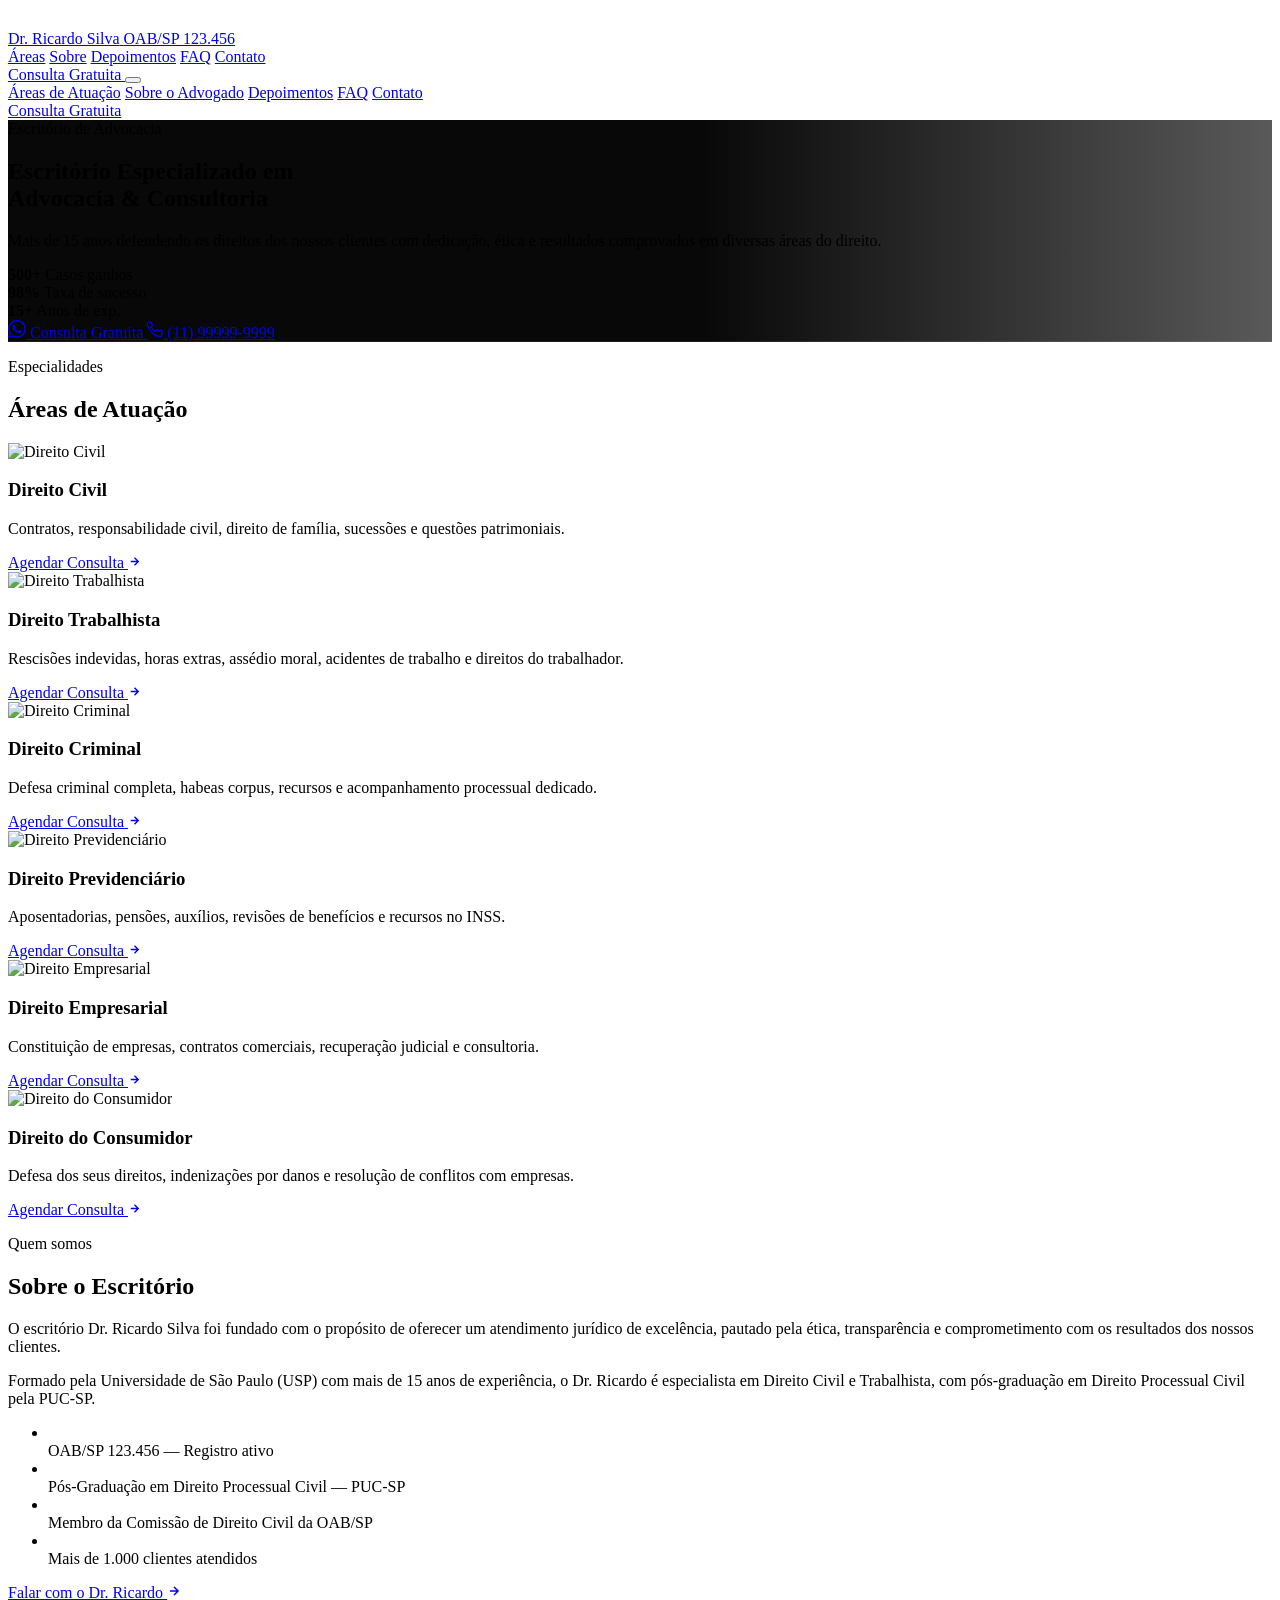
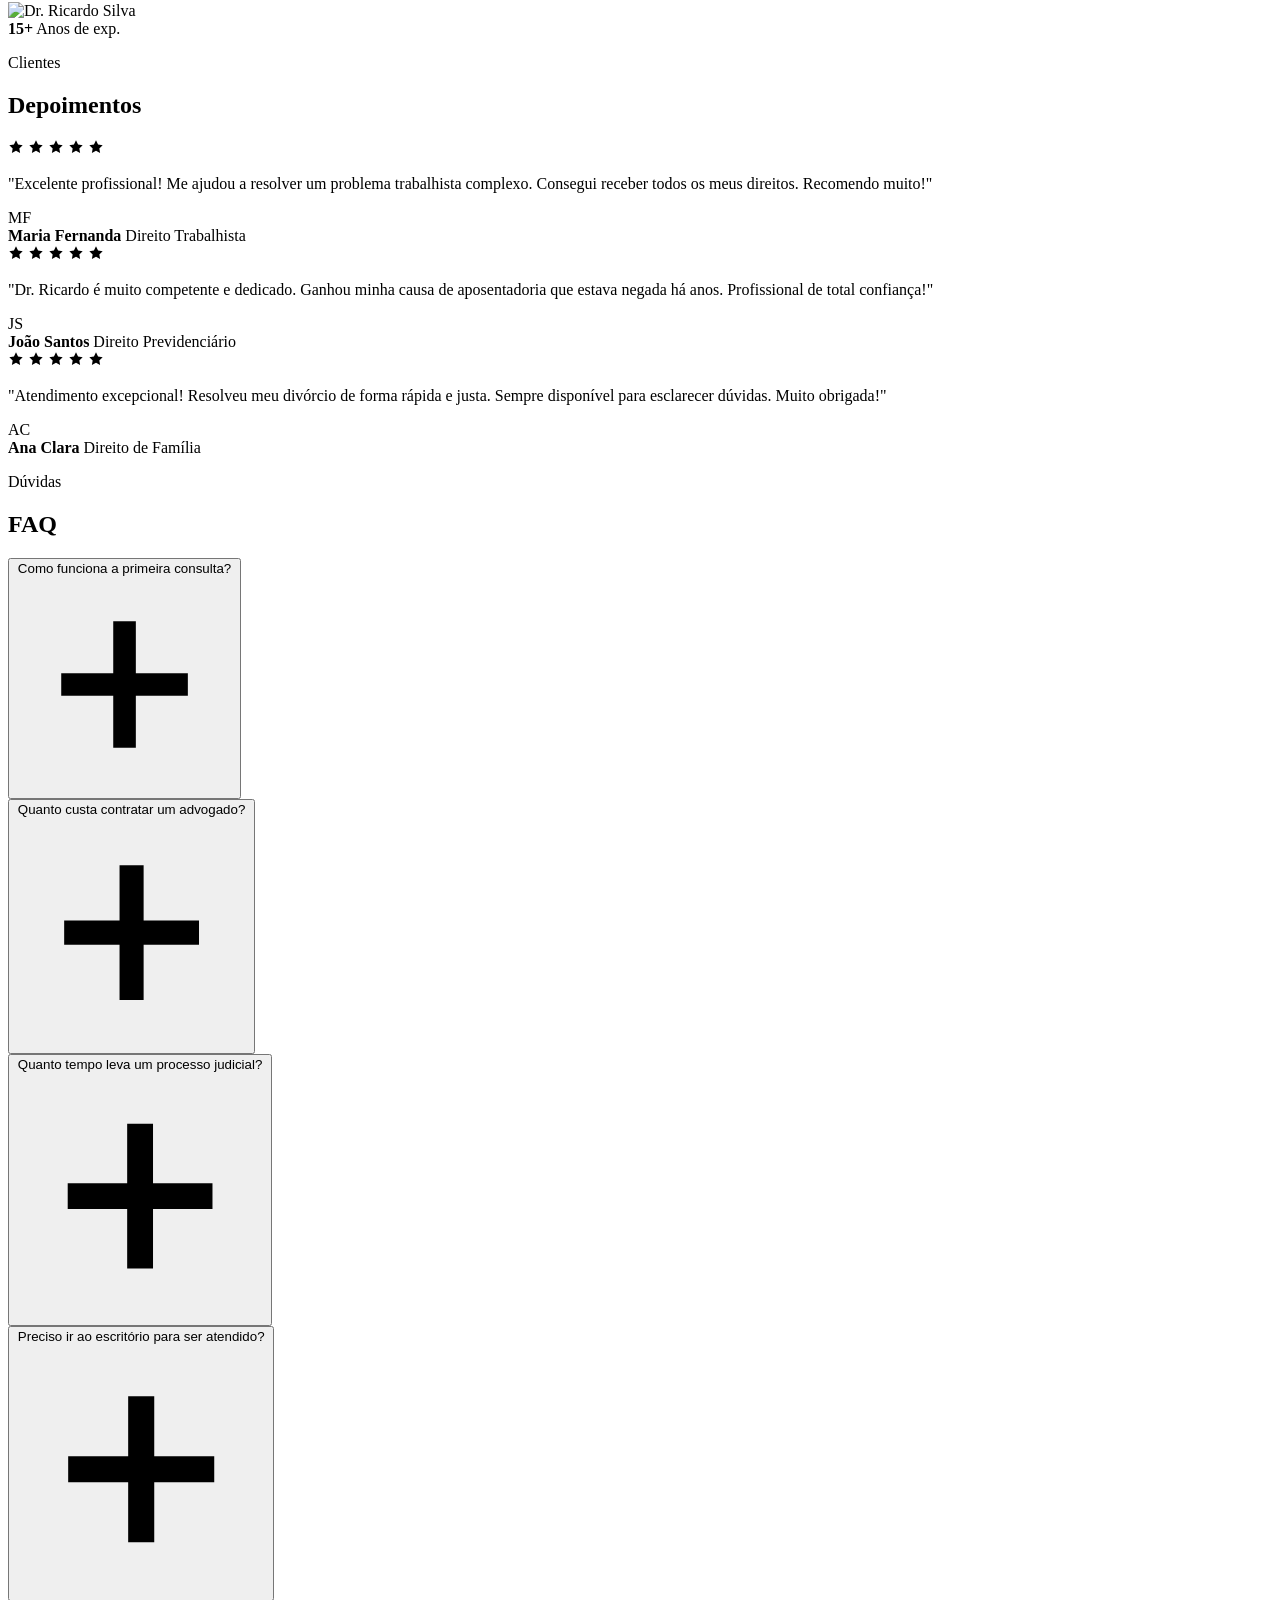
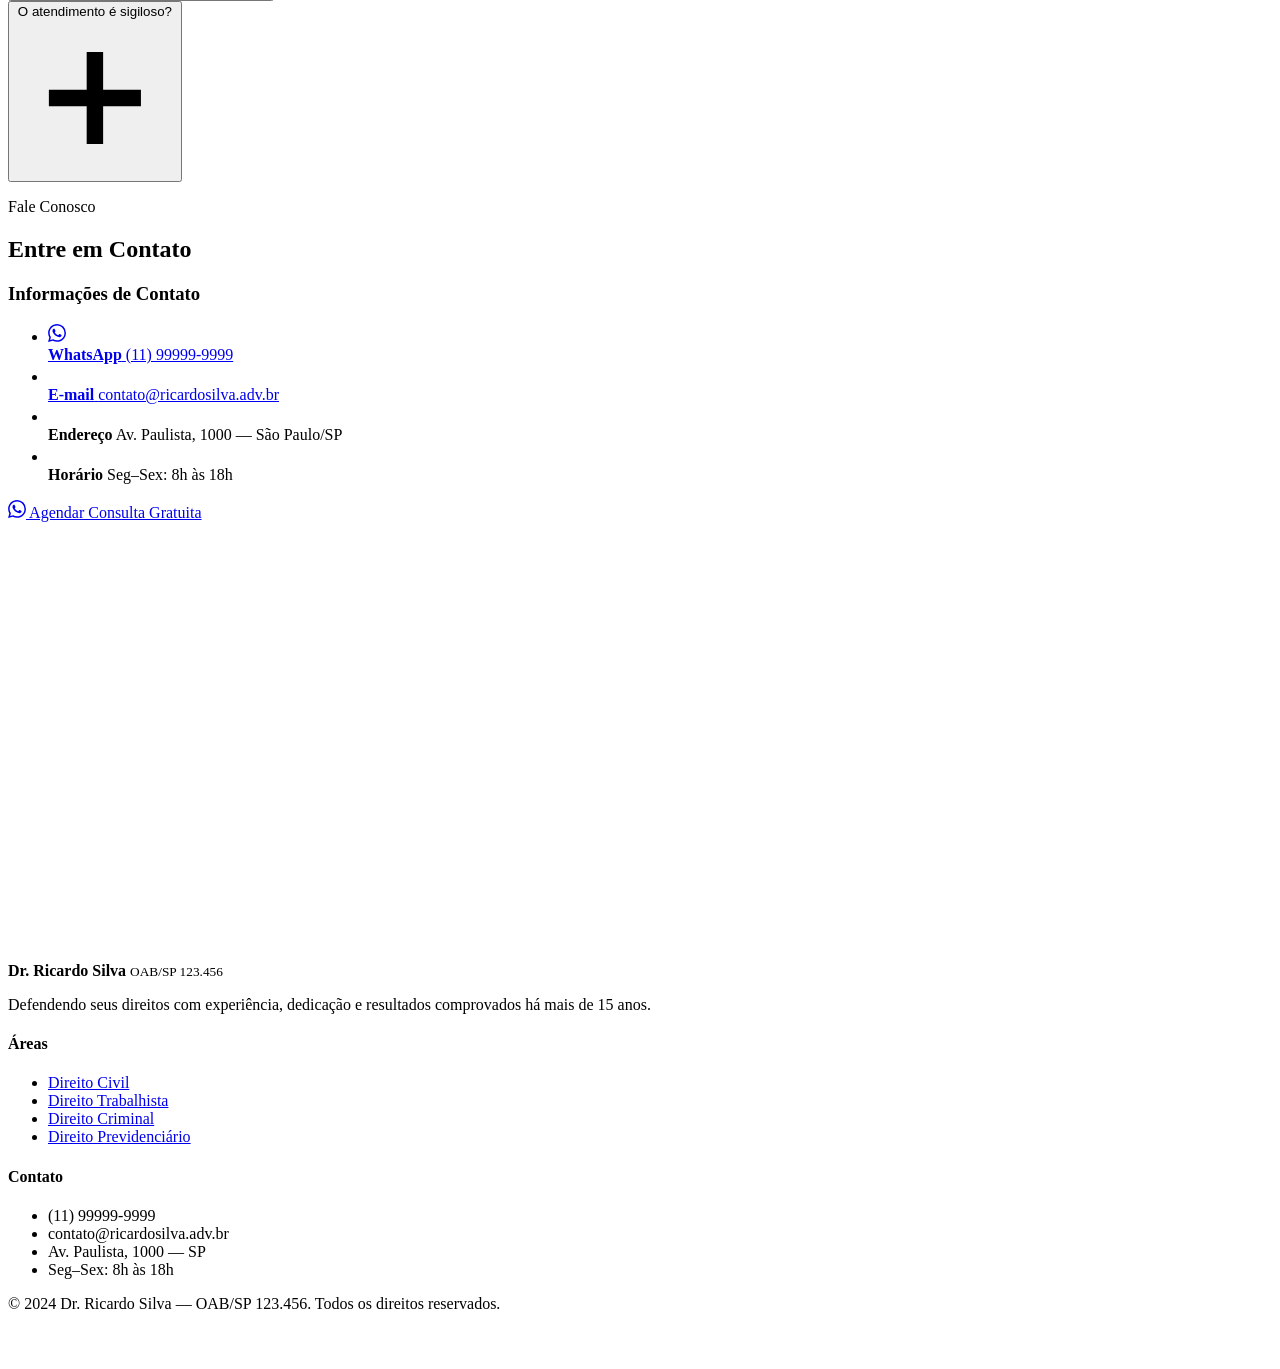
==== lp1/index.html @ 23a64d23 "Redesign completo da LP1 com Tailwind CSS e botões WhatsApp verdes Co-Authored-By: Claude Sonnet 4.6" ====
<!DOCTYPE html>
<html lang="pt-BR">
<head>
    <meta charset="UTF-8">
    <meta name="viewport" content="width=device-width, initial-scale=1.0">
    <title>Dr. Ricardo Silva — Advocacia & Consultoria Jurídica</title>
    <meta name="description" content="Escritório de advocacia especializado com mais de 15 anos de experiência. Consulta gratuita.">

    <link rel="preconnect" href="https://fonts.googleapis.com">
    <link href="https://fonts.googleapis.com/css2?family=Inter:wght@400;500;600;700;800;900&display=swap" rel="stylesheet">

    <script src="https://cdn.tailwindcss.com"></script>
    <script>
        tailwind.config = {
            theme: {
                extend: {
                    fontFamily: { sans: ['Inter', 'system-ui', 'sans-serif'] },
                    colors: {
                        teal: {
                            50:  '#f4f4f5',
                            100: '#e4e4e7',
                            300: '#a1a1aa',
                            400: '#d4d4d8',
                            500: '#18181b',
                            600: '#09090b',
                            700: '#09090b',
                            900: '#18181b',
                            950: '#09090b',
                        }
                    }
                }
            }
        }
    </script>

    <link rel="stylesheet" href="https://unpkg.com/leaflet@1.9.4/dist/leaflet.css" />
    <link rel="stylesheet" href="style.css">
</head>
<body class="font-sans antialiased text-slate-800 bg-white">


<!-- ════════════════════════════════════════
     HEADER
════════════════════════════════════════ -->
<header class="sticky top-0 z-50 bg-teal-950 border-b border-white/[0.06]" id="header">
    <div class="max-w-6xl mx-auto px-6">
        <div class="flex items-center h-16 gap-4">

            <!-- Logo -->
            <a href="#" class="flex items-center gap-2.5 shrink-0">
                <div class="w-9 h-9 rounded-lg bg-teal-500 flex items-center justify-center shrink-0">
                    <svg width="18" height="18" viewBox="0 0 24 24" fill="none" stroke="white" stroke-width="2" stroke-linecap="round" stroke-linejoin="round" aria-hidden="true">
                        <path d="M12 2v20M5 6l7-4 7 4M4 10c0 2.2 1.8 4 4 4s4-1.8 4-4M12 10c0 2.2 1.8 4 4 4s4-1.8 4-4"/>
                        <line x1="4" y1="10" x2="12" y2="10"/><line x1="12" y1="10" x2="20" y2="10"/>
                        <path d="M4 22h16"/>
                    </svg>
                </div>
                <div>
                    <span class="block text-white font-bold text-[0.9rem] leading-tight tracking-tight">Dr. Ricardo Silva</span>
                    <span class="block text-white/40 text-[0.62rem] tracking-wider">OAB/SP 123.456</span>
                </div>
            </a>

            <!-- Nav -->
            <nav class="hidden md:flex items-center gap-5 ml-auto" aria-label="Principal">
                <a href="#areas"       class="nav-link text-white/65 hover:text-white text-[0.84rem] font-medium transition-colors">Áreas</a>
                <a href="#sobre"       class="nav-link text-white/65 hover:text-white text-[0.84rem] font-medium transition-colors">Sobre</a>
                <a href="#depoimentos" class="nav-link text-white/65 hover:text-white text-[0.84rem] font-medium transition-colors">Depoimentos</a>
                <a href="#faq"         class="nav-link text-white/65 hover:text-white text-[0.84rem] font-medium transition-colors">FAQ</a>
                <a href="#contato"     class="nav-link text-white/65 hover:text-white text-[0.84rem] font-medium transition-colors">Contato</a>
            </nav>

            <!-- CTA -->
            <a href="https://wa.me/5511999999999" target="_blank" rel="noopener"
               class="hidden md:inline-flex items-center gap-1.5 ml-4 px-4 py-2 bg-[#25d366] text-white text-[0.82rem] font-semibold rounded-lg hover:bg-[#1fba59] transition-colors">
                Consulta Gratuita
            </a>

            <!-- Burger -->
            <button id="burgerBtn" aria-label="Menu" aria-expanded="false"
                    class="md:hidden ml-auto flex flex-col justify-center gap-[5px] p-1.5">
                <span class="block w-5 h-[1.5px] bg-white/80 rounded"></span>
                <span class="block w-5 h-[1.5px] bg-white/80 rounded"></span>
                <span class="block w-5 h-[1.5px] bg-white/80 rounded"></span>
            </button>
        </div>
    </div>
</header>

<!-- Mobile Drawer -->
<div id="drawer" class="hidden fixed inset-0 top-16 z-40 flex-col bg-teal-950 p-6 overflow-y-auto">
    <nav class="flex flex-col gap-1 mb-6">
        <a href="#areas"       class="drawer-link block px-4 py-3 text-white/80 font-medium hover:text-white hover:bg-white/5 rounded-xl">Áreas de Atuação</a>
        <a href="#sobre"       class="drawer-link block px-4 py-3 text-white/80 font-medium hover:text-white hover:bg-white/5 rounded-xl">Sobre o Advogado</a>
        <a href="#depoimentos" class="drawer-link block px-4 py-3 text-white/80 font-medium hover:text-white hover:bg-white/5 rounded-xl">Depoimentos</a>
        <a href="#faq"         class="drawer-link block px-4 py-3 text-white/80 font-medium hover:text-white hover:bg-white/5 rounded-xl">FAQ</a>
        <a href="#contato"     class="drawer-link block px-4 py-3 text-white/80 font-medium hover:text-white hover:bg-white/5 rounded-xl">Contato</a>
    </nav>
    <a href="https://wa.me/5511999999999" target="_blank" rel="noopener"
       class="flex items-center justify-center gap-2 py-3.5 bg-[#25d366] text-white font-bold rounded-xl hover:bg-[#1fba59]">
        Consulta Gratuita
    </a>
</div>


<main>

<!-- ════════════════════════════════════════
     HERO
════════════════════════════════════════ -->
<section class="hero-bg relative overflow-hidden py-28 md:py-36">
    <div class="max-w-6xl mx-auto px-6 relative">
        <div class="max-w-2xl">

            <div class="inline-flex items-center gap-2 px-3 py-1.5 rounded-full bg-teal-500/20 border border-teal-500/30 text-teal-300 text-[0.75rem] font-semibold tracking-widest uppercase mb-6">
                <span class="w-1.5 h-1.5 rounded-full bg-teal-400 animate-pulse shrink-0"></span>
                Escritório de Advocacia
            </div>

            <h1 class="text-4xl md:text-5xl lg:text-[3.25rem] font-black uppercase tracking-tight leading-[1.1] text-white mb-6">
                Escritório Especializado em<br>
                <span class="text-teal-400">Advocacia & Consultoria</span>
            </h1>

            <p class="text-white/60 text-lg leading-relaxed mb-10 max-w-xl">
                Mais de 15 anos defendendo os direitos dos nossos clientes com dedicação, ética e resultados comprovados em diversas áreas do direito.
            </p>

            <!-- Stats row -->
            <div class="flex flex-wrap gap-8 mb-10">
                <div>
                    <strong class="block text-3xl font-black text-white leading-none">500+</strong>
                    <span class="text-white/45 text-xs font-medium tracking-wide uppercase mt-1 block">Casos ganhos</span>
                </div>
                <div class="w-px bg-white/10"></div>
                <div>
                    <strong class="block text-3xl font-black text-white leading-none">98%</strong>
                    <span class="text-white/45 text-xs font-medium tracking-wide uppercase mt-1 block">Taxa de sucesso</span>
                </div>
                <div class="w-px bg-white/10"></div>
                <div>
                    <strong class="block text-3xl font-black text-white leading-none">15+</strong>
                    <span class="text-white/45 text-xs font-medium tracking-wide uppercase mt-1 block">Anos de exp.</span>
                </div>
            </div>

            <!-- CTAs -->
            <div class="flex flex-col sm:flex-row gap-3">
                <a href="https://wa.me/5511999999999" target="_blank" rel="noopener"
                   class="inline-flex items-center justify-center gap-2.5 px-7 py-4 bg-[#25d366] text-white font-bold rounded-lg hover:bg-[#1fba59] transition-colors text-sm">
                    <svg width="18" height="18" viewBox="0 0 24 24" fill="currentColor" aria-hidden="true"><path d="M17.472 14.382c-.297-.149-1.758-.867-2.03-.967-.273-.099-.471-.148-.67.15-.197.297-.767.966-.94 1.164-.173.199-.347.223-.644.075-.297-.15-1.255-.463-2.39-1.475-.883-.788-1.48-1.761-1.653-2.059-.173-.297-.018-.458.13-.606.134-.133.298-.347.446-.52.149-.174.198-.298.298-.497.099-.198.05-.371-.025-.52-.075-.149-.669-1.612-.916-2.207-.242-.579-.487-.5-.669-.51-.173-.008-.371-.01-.57-.01-.198 0-.52.074-.792.372-.272.297-1.04 1.016-1.04 2.479 0 1.462 1.065 2.875 1.213 3.074.149.198 2.096 3.2 5.077 4.487.709.306 1.262.489 1.694.625.712.227 1.36.195 1.871.118.571-.085 1.758-.719 2.006-1.413.248-.694.248-1.289.173-1.413-.074-.124-.272-.198-.57-.347m-5.421 7.403h-.004a9.87 9.87 0 01-5.031-1.378l-.361-.214-3.741.982.998-3.648-.235-.374a9.86 9.86 0 01-1.51-5.26c.001-5.45 4.436-9.884 9.888-9.884 2.64 0 5.122 1.03 6.988 2.898a9.825 9.825 0 012.893 6.994c-.003 5.45-4.437 9.884-9.885 9.884m8.413-18.297A11.815 11.815 0 0012.05 0C5.495 0 .16 5.335.157 11.892c0 2.096.547 4.142 1.588 5.945L.057 24l6.305-1.654a11.882 11.882 0 005.683 1.448h.005c6.554 0 11.89-5.335 11.893-11.893a11.821 11.821 0 00-3.48-8.413z"/></svg>
                    Consulta Gratuita
                </a>
                <a href="tel:11999999999"
                   class="inline-flex items-center justify-center gap-2 px-7 py-4 border border-white/25 text-white font-semibold rounded-lg hover:bg-white/10 transition-colors text-sm">
                    <svg width="16" height="16" viewBox="0 0 24 24" fill="none" stroke="currentColor" stroke-width="2" aria-hidden="true"><path d="M22 16.92v3a2 2 0 01-2.18 2 19.79 19.79 0 01-8.63-3.07A19.5 19.5 0 013.07 9.77 19.79 19.79 0 01.01 1.18 2 2 0 012 0h3a2 2 0 012 1.72c.127.96.361 1.903.7 2.81a2 2 0 01-.45 2.11L6.09 7.91a16 16 0 006 6l1.27-1.27a2 2 0 012.11-.45c.907.339 1.85.573 2.81.7A2 2 0 0122 16.92z"/></svg>
                    (11) 99999-9999
                </a>
            </div>
        </div>
    </div>
</section>


<!-- ════════════════════════════════════════
     ÁREAS DE ATUAÇÃO
════════════════════════════════════════ -->
<section id="areas" class="py-20 bg-teal-50">
    <div class="max-w-6xl mx-auto px-6">

        <!-- Section header -->
        <div class="text-center mb-14">
            <p class="text-teal-500 text-xs font-bold tracking-[0.18em] uppercase mb-3">Especialidades</p>
            <h2 class="text-2xl md:text-3xl font-black uppercase tracking-tight text-teal-950 mb-4">Áreas de Atuação</h2>
            <div class="w-14 h-1 bg-teal-500 mx-auto rounded-full"></div>
        </div>

        <!-- Cards grid -->
        <div class="grid md:grid-cols-2 lg:grid-cols-3 gap-6">

            <div class="reveal bg-white rounded-2xl overflow-hidden shadow-sm hover:shadow-xl transition-shadow duration-300 group border border-slate-100">
                <div class="relative overflow-hidden">
                    <img src="https://images.unsplash.com/photo-1589829545856-d10d557cf95f?w=600&q=80"
                         alt="Direito Civil" class="card-img group-hover:scale-105 transition-transform duration-500">
                    <div class="absolute inset-0 bg-gradient-to-t from-teal-950/70 to-transparent"></div>
                </div>
                <div class="p-6">
                    <h3 class="font-bold text-teal-950 text-[1rem] mb-2">Direito Civil</h3>
                    <p class="text-slate-500 text-[0.875rem] leading-relaxed mb-5">
                        Contratos, responsabilidade civil, direito de família, sucessões e questões patrimoniais.
                    </p>
                    <a href="https://wa.me/5511999999999" target="_blank" rel="noopener"
                       class="inline-flex items-center gap-1.5 bg-[#25d366] text-white text-[0.8rem] font-semibold px-4 py-2 rounded-lg hover:bg-[#1fba59] transition-colors">
                        Agendar Consulta
                        <svg width="13" height="13" viewBox="0 0 24 24" fill="none" stroke="currentColor" stroke-width="2.5"><path d="M5 12h14M12 5l7 7-7 7"/></svg>
                    </a>
                </div>
            </div>

            <div class="reveal bg-white rounded-2xl overflow-hidden shadow-sm hover:shadow-xl transition-shadow duration-300 group border border-slate-100">
                <div class="relative overflow-hidden">
                    <img src="https://images.unsplash.com/photo-1521791136064-7986c2920216?w=600&q=80"
                         alt="Direito Trabalhista" class="card-img group-hover:scale-105 transition-transform duration-500">
                    <div class="absolute inset-0 bg-gradient-to-t from-teal-950/70 to-transparent"></div>
                </div>
                <div class="p-6">
                    <h3 class="font-bold text-teal-950 text-[1rem] mb-2">Direito Trabalhista</h3>
                    <p class="text-slate-500 text-[0.875rem] leading-relaxed mb-5">
                        Rescisões indevidas, horas extras, assédio moral, acidentes de trabalho e direitos do trabalhador.
                    </p>
                    <a href="https://wa.me/5511999999999" target="_blank" rel="noopener"
                       class="inline-flex items-center gap-1.5 bg-[#25d366] text-white text-[0.8rem] font-semibold px-4 py-2 rounded-lg hover:bg-[#1fba59] transition-colors">
                        Agendar Consulta
                        <svg width="13" height="13" viewBox="0 0 24 24" fill="none" stroke="currentColor" stroke-width="2.5"><path d="M5 12h14M12 5l7 7-7 7"/></svg>
                    </a>
                </div>
            </div>

            <div class="reveal bg-white rounded-2xl overflow-hidden shadow-sm hover:shadow-xl transition-shadow duration-300 group border border-slate-100">
                <div class="relative overflow-hidden">
                    <img src="https://images.unsplash.com/photo-1575505586569-646b2ca898fc?w=600&q=80"
                         alt="Direito Criminal" class="card-img group-hover:scale-105 transition-transform duration-500">
                    <div class="absolute inset-0 bg-gradient-to-t from-teal-950/70 to-transparent"></div>
                </div>
                <div class="p-6">
                    <h3 class="font-bold text-teal-950 text-[1rem] mb-2">Direito Criminal</h3>
                    <p class="text-slate-500 text-[0.875rem] leading-relaxed mb-5">
                        Defesa criminal completa, habeas corpus, recursos e acompanhamento processual dedicado.
                    </p>
                    <a href="https://wa.me/5511999999999" target="_blank" rel="noopener"
                       class="inline-flex items-center gap-1.5 bg-[#25d366] text-white text-[0.8rem] font-semibold px-4 py-2 rounded-lg hover:bg-[#1fba59] transition-colors">
                        Agendar Consulta
                        <svg width="13" height="13" viewBox="0 0 24 24" fill="none" stroke="currentColor" stroke-width="2.5"><path d="M5 12h14M12 5l7 7-7 7"/></svg>
                    </a>
                </div>
            </div>

            <div class="reveal bg-white rounded-2xl overflow-hidden shadow-sm hover:shadow-xl transition-shadow duration-300 group border border-slate-100">
                <div class="relative overflow-hidden">
                    <img src="https://images.unsplash.com/photo-1450101499163-c8848c66ca85?w=600&q=80"
                         alt="Direito Previdenciário" class="card-img group-hover:scale-105 transition-transform duration-500">
                    <div class="absolute inset-0 bg-gradient-to-t from-teal-950/70 to-transparent"></div>
                </div>
                <div class="p-6">
                    <h3 class="font-bold text-teal-950 text-[1rem] mb-2">Direito Previdenciário</h3>
                    <p class="text-slate-500 text-[0.875rem] leading-relaxed mb-5">
                        Aposentadorias, pensões, auxílios, revisões de benefícios e recursos no INSS.
                    </p>
                    <a href="https://wa.me/5511999999999" target="_blank" rel="noopener"
                       class="inline-flex items-center gap-1.5 bg-[#25d366] text-white text-[0.8rem] font-semibold px-4 py-2 rounded-lg hover:bg-[#1fba59] transition-colors">
                        Agendar Consulta
                        <svg width="13" height="13" viewBox="0 0 24 24" fill="none" stroke="currentColor" stroke-width="2.5"><path d="M5 12h14M12 5l7 7-7 7"/></svg>
                    </a>
                </div>
            </div>

            <div class="reveal bg-white rounded-2xl overflow-hidden shadow-sm hover:shadow-xl transition-shadow duration-300 group border border-slate-100">
                <div class="relative overflow-hidden">
                    <img src="https://images.unsplash.com/photo-1507679799987-c73779587ccf?w=600&q=80"
                         alt="Direito Empresarial" class="card-img group-hover:scale-105 transition-transform duration-500">
                    <div class="absolute inset-0 bg-gradient-to-t from-teal-950/70 to-transparent"></div>
                </div>
                <div class="p-6">
                    <h3 class="font-bold text-teal-950 text-[1rem] mb-2">Direito Empresarial</h3>
                    <p class="text-slate-500 text-[0.875rem] leading-relaxed mb-5">
                        Constituição de empresas, contratos comerciais, recuperação judicial e consultoria.
                    </p>
                    <a href="https://wa.me/5511999999999" target="_blank" rel="noopener"
                       class="inline-flex items-center gap-1.5 bg-[#25d366] text-white text-[0.8rem] font-semibold px-4 py-2 rounded-lg hover:bg-[#1fba59] transition-colors">
                        Agendar Consulta
                        <svg width="13" height="13" viewBox="0 0 24 24" fill="none" stroke="currentColor" stroke-width="2.5"><path d="M5 12h14M12 5l7 7-7 7"/></svg>
                    </a>
                </div>
            </div>

            <div class="reveal bg-white rounded-2xl overflow-hidden shadow-sm hover:shadow-xl transition-shadow duration-300 group border border-slate-100">
                <div class="relative overflow-hidden">
                    <img src="https://images.unsplash.com/photo-1556742049-0cfed4f6a45d?w=600&q=80"
                         alt="Direito do Consumidor" class="card-img group-hover:scale-105 transition-transform duration-500">
                    <div class="absolute inset-0 bg-gradient-to-t from-teal-950/70 to-transparent"></div>
                </div>
                <div class="p-6">
                    <h3 class="font-bold text-teal-950 text-[1rem] mb-2">Direito do Consumidor</h3>
                    <p class="text-slate-500 text-[0.875rem] leading-relaxed mb-5">
                        Defesa dos seus direitos, indenizações por danos e resolução de conflitos com empresas.
                    </p>
                    <a href="https://wa.me/5511999999999" target="_blank" rel="noopener"
                       class="inline-flex items-center gap-1.5 bg-[#25d366] text-white text-[0.8rem] font-semibold px-4 py-2 rounded-lg hover:bg-[#1fba59] transition-colors">
                        Agendar Consulta
                        <svg width="13" height="13" viewBox="0 0 24 24" fill="none" stroke="currentColor" stroke-width="2.5"><path d="M5 12h14M12 5l7 7-7 7"/></svg>
                    </a>
                </div>
            </div>

        </div>
    </div>
</section>


<!-- ════════════════════════════════════════
     SOBRE O ESCRITÓRIO
════════════════════════════════════════ -->
<section id="sobre" class="py-20 bg-white">
    <div class="max-w-6xl mx-auto px-6">
        <div class="grid lg:grid-cols-2 gap-16 items-center">

            <!-- Text -->
            <div>
                <p class="text-teal-500 text-xs font-bold tracking-[0.18em] uppercase mb-3">Quem somos</p>
                <h2 class="text-2xl md:text-3xl font-black uppercase tracking-tight text-teal-950 mb-2">Sobre o Escritório</h2>
                <div class="w-14 h-1 bg-teal-500 rounded-full mb-6"></div>
                <p class="text-slate-500 text-[0.95rem] leading-relaxed mb-5">
                    O escritório Dr. Ricardo Silva foi fundado com o propósito de oferecer um atendimento jurídico de excelência, pautado pela ética, transparência e comprometimento com os resultados dos nossos clientes.
                </p>
                <p class="text-slate-500 text-[0.95rem] leading-relaxed mb-8">
                    Formado pela Universidade de São Paulo (USP) com mais de 15 anos de experiência, o Dr. Ricardo é especialista em Direito Civil e Trabalhista, com pós-graduação em Direito Processual Civil pela PUC-SP.
                </p>

                <ul class="space-y-3 mb-8">
                    <li class="flex items-center gap-3 text-[0.9rem] text-slate-700">
                        <div class="w-5 h-5 rounded-full bg-teal-500 flex items-center justify-center shrink-0">
                            <svg width="11" height="11" viewBox="0 0 24 24" fill="none" stroke="white" stroke-width="3"><polyline points="20 6 9 17 4 12"/></svg>
                        </div>
                        OAB/SP 123.456 — Registro ativo
                    </li>
                    <li class="flex items-center gap-3 text-[0.9rem] text-slate-700">
                        <div class="w-5 h-5 rounded-full bg-teal-500 flex items-center justify-center shrink-0">
                            <svg width="11" height="11" viewBox="0 0 24 24" fill="none" stroke="white" stroke-width="3"><polyline points="20 6 9 17 4 12"/></svg>
                        </div>
                        Pós-Graduação em Direito Processual Civil — PUC-SP
                    </li>
                    <li class="flex items-center gap-3 text-[0.9rem] text-slate-700">
                        <div class="w-5 h-5 rounded-full bg-teal-500 flex items-center justify-center shrink-0">
                            <svg width="11" height="11" viewBox="0 0 24 24" fill="none" stroke="white" stroke-width="3"><polyline points="20 6 9 17 4 12"/></svg>
                        </div>
                        Membro da Comissão de Direito Civil da OAB/SP
                    </li>
                    <li class="flex items-center gap-3 text-[0.9rem] text-slate-700">
                        <div class="w-5 h-5 rounded-full bg-teal-500 flex items-center justify-center shrink-0">
                            <svg width="11" height="11" viewBox="0 0 24 24" fill="none" stroke="white" stroke-width="3"><polyline points="20 6 9 17 4 12"/></svg>
                        </div>
                        Mais de 1.000 clientes atendidos
                    </li>
                </ul>

                <a href="https://wa.me/5511999999999" target="_blank" rel="noopener"
                   class="inline-flex items-center gap-2 px-6 py-3.5 bg-[#25d366] text-white font-bold text-sm rounded-lg hover:bg-[#1fba59] transition-colors">
                    Falar com o Dr. Ricardo
                    <svg width="14" height="14" viewBox="0 0 24 24" fill="none" stroke="currentColor" stroke-width="2.5"><path d="M5 12h14M12 5l7 7-7 7"/></svg>
                </a>
            </div>

            <!-- Photo -->
            <div class="flex justify-center lg:justify-end">
                <div class="relative">
                    <img src="https://images.unsplash.com/photo-1556157382-97eda2d62296?w=600&q=80"
                         alt="Dr. Ricardo Silva"
                         class="w-full max-w-[460px] rounded-2xl shadow-[0_20px_60px_rgba(0,0,0,0.12)] object-cover">
                    <!-- Accent card -->
                    <div class="absolute -bottom-5 -left-5 bg-teal-950 rounded-2xl px-6 py-4 shadow-xl">
                        <strong class="block text-3xl font-black text-teal-400 leading-none">15+</strong>
                        <span class="block text-[0.7rem] text-white/50 font-medium mt-1 tracking-wider uppercase">Anos de exp.</span>
                    </div>
                </div>
            </div>

        </div>
    </div>
</section>


<!-- ════════════════════════════════════════
     DEPOIMENTOS
════════════════════════════════════════ -->
<section id="depoimentos" class="py-20 bg-teal-50">
    <div class="max-w-6xl mx-auto px-6">

        <div class="text-center mb-14">
            <p class="text-teal-500 text-xs font-bold tracking-[0.18em] uppercase mb-3">Clientes</p>
            <h2 class="text-2xl md:text-3xl font-black uppercase tracking-tight text-teal-950 mb-4">Depoimentos</h2>
            <div class="w-14 h-1 bg-teal-500 mx-auto rounded-full"></div>
        </div>

        <div class="grid md:grid-cols-3 gap-6">

            <div class="reveal bg-white rounded-2xl p-7 shadow-sm border border-teal-100">
                <div class="flex gap-0.5 text-teal-500 mb-5" aria-label="5 estrelas">
                    <svg width="16" height="16" viewBox="0 0 24 24" fill="currentColor"><polygon points="12 2 15.09 8.26 22 9.27 17 14.14 18.18 21.02 12 17.77 5.82 21.02 7 14.14 2 9.27 8.91 8.26 12 2"/></svg>
                    <svg width="16" height="16" viewBox="0 0 24 24" fill="currentColor"><polygon points="12 2 15.09 8.26 22 9.27 17 14.14 18.18 21.02 12 17.77 5.82 21.02 7 14.14 2 9.27 8.91 8.26 12 2"/></svg>
                    <svg width="16" height="16" viewBox="0 0 24 24" fill="currentColor"><polygon points="12 2 15.09 8.26 22 9.27 17 14.14 18.18 21.02 12 17.77 5.82 21.02 7 14.14 2 9.27 8.91 8.26 12 2"/></svg>
                    <svg width="16" height="16" viewBox="0 0 24 24" fill="currentColor"><polygon points="12 2 15.09 8.26 22 9.27 17 14.14 18.18 21.02 12 17.77 5.82 21.02 7 14.14 2 9.27 8.91 8.26 12 2"/></svg>
                    <svg width="16" height="16" viewBox="0 0 24 24" fill="currentColor"><polygon points="12 2 15.09 8.26 22 9.27 17 14.14 18.18 21.02 12 17.77 5.82 21.02 7 14.14 2 9.27 8.91 8.26 12 2"/></svg>
                </div>
                <p class="text-slate-600 text-[0.9rem] leading-relaxed italic mb-6">
                    "Excelente profissional! Me ajudou a resolver um problema trabalhista complexo. Consegui receber todos os meus direitos. Recomendo muito!"
                </p>
                <div class="flex items-center gap-3 pt-5 border-t border-slate-100">
                    <div class="w-10 h-10 rounded-full bg-teal-500 flex items-center justify-center text-white font-bold text-sm shrink-0">MF</div>
                    <div>
                        <strong class="block text-[0.875rem] font-semibold text-teal-950">Maria Fernanda</strong>
                        <span class="text-[0.75rem] text-slate-400">Direito Trabalhista</span>
                    </div>
                </div>
            </div>

            <div class="reveal bg-white rounded-2xl p-7 shadow-sm border border-teal-100">
                <div class="flex gap-0.5 text-teal-500 mb-5" aria-label="5 estrelas">
                    <svg width="16" height="16" viewBox="0 0 24 24" fill="currentColor"><polygon points="12 2 15.09 8.26 22 9.27 17 14.14 18.18 21.02 12 17.77 5.82 21.02 7 14.14 2 9.27 8.91 8.26 12 2"/></svg>
                    <svg width="16" height="16" viewBox="0 0 24 24" fill="currentColor"><polygon points="12 2 15.09 8.26 22 9.27 17 14.14 18.18 21.02 12 17.77 5.82 21.02 7 14.14 2 9.27 8.91 8.26 12 2"/></svg>
                    <svg width="16" height="16" viewBox="0 0 24 24" fill="currentColor"><polygon points="12 2 15.09 8.26 22 9.27 17 14.14 18.18 21.02 12 17.77 5.82 21.02 7 14.14 2 9.27 8.91 8.26 12 2"/></svg>
                    <svg width="16" height="16" viewBox="0 0 24 24" fill="currentColor"><polygon points="12 2 15.09 8.26 22 9.27 17 14.14 18.18 21.02 12 17.77 5.82 21.02 7 14.14 2 9.27 8.91 8.26 12 2"/></svg>
                    <svg width="16" height="16" viewBox="0 0 24 24" fill="currentColor"><polygon points="12 2 15.09 8.26 22 9.27 17 14.14 18.18 21.02 12 17.77 5.82 21.02 7 14.14 2 9.27 8.91 8.26 12 2"/></svg>
                </div>
                <p class="text-slate-600 text-[0.9rem] leading-relaxed italic mb-6">
                    "Dr. Ricardo é muito competente e dedicado. Ganhou minha causa de aposentadoria que estava negada há anos. Profissional de total confiança!"
                </p>
                <div class="flex items-center gap-3 pt-5 border-t border-slate-100">
                    <div class="w-10 h-10 rounded-full bg-teal-500 flex items-center justify-center text-white font-bold text-sm shrink-0">JS</div>
                    <div>
                        <strong class="block text-[0.875rem] font-semibold text-teal-950">João Santos</strong>
                        <span class="text-[0.75rem] text-slate-400">Direito Previdenciário</span>
                    </div>
                </div>
            </div>

            <div class="reveal bg-white rounded-2xl p-7 shadow-sm border border-teal-100">
                <div class="flex gap-0.5 text-teal-500 mb-5" aria-label="5 estrelas">
                    <svg width="16" height="16" viewBox="0 0 24 24" fill="currentColor"><polygon points="12 2 15.09 8.26 22 9.27 17 14.14 18.18 21.02 12 17.77 5.82 21.02 7 14.14 2 9.27 8.91 8.26 12 2"/></svg>
                    <svg width="16" height="16" viewBox="0 0 24 24" fill="currentColor"><polygon points="12 2 15.09 8.26 22 9.27 17 14.14 18.18 21.02 12 17.77 5.82 21.02 7 14.14 2 9.27 8.91 8.26 12 2"/></svg>
                    <svg width="16" height="16" viewBox="0 0 24 24" fill="currentColor"><polygon points="12 2 15.09 8.26 22 9.27 17 14.14 18.18 21.02 12 17.77 5.82 21.02 7 14.14 2 9.27 8.91 8.26 12 2"/></svg>
                    <svg width="16" height="16" viewBox="0 0 24 24" fill="currentColor"><polygon points="12 2 15.09 8.26 22 9.27 17 14.14 18.18 21.02 12 17.77 5.82 21.02 7 14.14 2 9.27 8.91 8.26 12 2"/></svg>
                    <svg width="16" height="16" viewBox="0 0 24 24" fill="currentColor"><polygon points="12 2 15.09 8.26 22 9.27 17 14.14 18.18 21.02 12 17.77 5.82 21.02 7 14.14 2 9.27 8.91 8.26 12 2"/></svg>
                </div>
                <p class="text-slate-600 text-[0.9rem] leading-relaxed italic mb-6">
                    "Atendimento excepcional! Resolveu meu divórcio de forma rápida e justa. Sempre disponível para esclarecer dúvidas. Muito obrigada!"
                </p>
                <div class="flex items-center gap-3 pt-5 border-t border-slate-100">
                    <div class="w-10 h-10 rounded-full bg-teal-500 flex items-center justify-center text-white font-bold text-sm shrink-0">AC</div>
                    <div>
                        <strong class="block text-[0.875rem] font-semibold text-teal-950">Ana Clara</strong>
                        <span class="text-[0.75rem] text-slate-400">Direito de Família</span>
                    </div>
                </div>
            </div>

        </div>
    </div>
</section>


<!-- ════════════════════════════════════════
     FAQ
════════════════════════════════════════ -->
<section id="faq" class="py-20 bg-white">
    <div class="max-w-3xl mx-auto px-6">

        <div class="text-center mb-14">
            <p class="text-teal-500 text-xs font-bold tracking-[0.18em] uppercase mb-3">Dúvidas</p>
            <h2 class="text-2xl md:text-3xl font-black uppercase tracking-tight text-teal-950 mb-4">FAQ</h2>
            <div class="w-14 h-1 bg-teal-500 mx-auto rounded-full"></div>
        </div>

        <div class="space-y-3" id="faqList">

            <div class="faq-item border border-slate-200 rounded-xl overflow-hidden">
                <button class="faq-btn w-full flex items-center justify-between gap-4 p-5 text-left hover:bg-slate-50 transition-colors">
                    <span class="font-semibold text-teal-950 text-[0.9rem]">Como funciona a primeira consulta?</span>
                    <svg class="faq-icon w-5 h-5 text-teal-500 shrink-0" viewBox="0 0 24 24" fill="none" stroke="currentColor" stroke-width="2.5"><line x1="12" y1="5" x2="12" y2="19"/><line x1="5" y1="12" x2="19" y2="12"/></svg>
                </button>
                <div class="faq-answer">
                    <p class="px-5 pb-5 text-slate-500 text-[0.9rem] leading-relaxed">
                        A primeira consulta é totalmente gratuita e pode ser realizada de forma presencial no escritório ou via WhatsApp/videoconferência. Nela, avaliamos seu caso, explicamos os caminhos jurídicos disponíveis e apresentamos a melhor estratégia para o seu problema.
                    </p>
                </div>
            </div>

            <div class="faq-item border border-slate-200 rounded-xl overflow-hidden">
                <button class="faq-btn w-full flex items-center justify-between gap-4 p-5 text-left hover:bg-slate-50 transition-colors">
                    <span class="font-semibold text-teal-950 text-[0.9rem]">Quanto custa contratar um advogado?</span>
                    <svg class="faq-icon w-5 h-5 text-teal-500 shrink-0" viewBox="0 0 24 24" fill="none" stroke="currentColor" stroke-width="2.5"><line x1="12" y1="5" x2="12" y2="19"/><line x1="5" y1="12" x2="19" y2="12"/></svg>
                </button>
                <div class="faq-answer">
                    <p class="px-5 pb-5 text-slate-500 text-[0.9rem] leading-relaxed">
                        Os honorários variam de acordo com a complexidade do caso e a área do direito. Em muitos casos trabalhistas e previdenciários, trabalhamos com honorários de êxito — você só paga se ganhar. Entre em contato para receber um orçamento personalizado e transparente.
                    </p>
                </div>
            </div>

            <div class="faq-item border border-slate-200 rounded-xl overflow-hidden">
                <button class="faq-btn w-full flex items-center justify-between gap-4 p-5 text-left hover:bg-slate-50 transition-colors">
                    <span class="font-semibold text-teal-950 text-[0.9rem]">Quanto tempo leva um processo judicial?</span>
                    <svg class="faq-icon w-5 h-5 text-teal-500 shrink-0" viewBox="0 0 24 24" fill="none" stroke="currentColor" stroke-width="2.5"><line x1="12" y1="5" x2="12" y2="19"/><line x1="5" y1="12" x2="19" y2="12"/></svg>
                </button>
                <div class="faq-answer">
                    <p class="px-5 pb-5 text-slate-500 text-[0.9rem] leading-relaxed">
                        O tempo varia muito conforme o tipo de ação e a vara responsável. Processos trabalhistas costumam durar entre 1 e 3 anos. Causas previdenciárias podem ser resolvidas entre 6 meses e 2 anos. Sempre buscamos as vias mais rápidas disponíveis para o seu caso.
                    </p>
                </div>
            </div>

            <div class="faq-item border border-slate-200 rounded-xl overflow-hidden">
                <button class="faq-btn w-full flex items-center justify-between gap-4 p-5 text-left hover:bg-slate-50 transition-colors">
                    <span class="font-semibold text-teal-950 text-[0.9rem]">Preciso ir ao escritório para ser atendido?</span>
                    <svg class="faq-icon w-5 h-5 text-teal-500 shrink-0" viewBox="0 0 24 24" fill="none" stroke="currentColor" stroke-width="2.5"><line x1="12" y1="5" x2="12" y2="19"/><line x1="5" y1="12" x2="19" y2="12"/></svg>
                </button>
                <div class="faq-answer">
                    <p class="px-5 pb-5 text-slate-500 text-[0.9rem] leading-relaxed">
                        Não necessariamente. Oferecemos atendimento remoto completo via WhatsApp, e-mail e videoconferência. Todo o processo pode ser acompanhado digitalmente. Para clientes que preferem atendimento presencial, nosso escritório está localizado na Av. Paulista, 1000 — São Paulo/SP.
                    </p>
                </div>
            </div>

            <div class="faq-item border border-slate-200 rounded-xl overflow-hidden">
                <button class="faq-btn w-full flex items-center justify-between gap-4 p-5 text-left hover:bg-slate-50 transition-colors">
                    <span class="font-semibold text-teal-950 text-[0.9rem]">O atendimento é sigiloso?</span>
                    <svg class="faq-icon w-5 h-5 text-teal-500 shrink-0" viewBox="0 0 24 24" fill="none" stroke="currentColor" stroke-width="2.5"><line x1="12" y1="5" x2="12" y2="19"/><line x1="5" y1="12" x2="19" y2="12"/></svg>
                </button>
                <div class="faq-answer">
                    <p class="px-5 pb-5 text-slate-500 text-[0.9rem] leading-relaxed">
                        Sim. Todo atendimento é protegido pelo sigilo profissional, garantido pelo Estatuto da OAB. Suas informações jamais serão compartilhadas com terceiros. Você pode falar com total segurança e tranquilidade.
                    </p>
                </div>
            </div>

        </div>
    </div>
</section>


<!-- ════════════════════════════════════════
     CONTATO
════════════════════════════════════════ -->
<section id="contato" class="py-20 bg-teal-50">
    <div class="max-w-6xl mx-auto px-6">

        <div class="text-center mb-14">
            <p class="text-teal-500 text-xs font-bold tracking-[0.18em] uppercase mb-3">Fale Conosco</p>
            <h2 class="text-2xl md:text-3xl font-black uppercase tracking-tight text-teal-950 mb-4">Entre em Contato</h2>
            <div class="w-14 h-1 bg-teal-500 mx-auto rounded-full"></div>
        </div>

        <div class="grid lg:grid-cols-2 gap-10 items-start">

            <!-- Info -->
            <div class="bg-white rounded-2xl p-8 shadow-sm border border-teal-100">
                <h3 class="font-bold text-teal-950 text-lg mb-6">Informações de Contato</h3>

                <ul class="space-y-4">
                    <li>
                        <a href="https://wa.me/5511999999999" target="_blank" rel="noopener"
                           class="flex items-center gap-4 p-4 rounded-xl bg-teal-50 border border-teal-100 hover:border-teal-300 hover:bg-teal-100/50 transition-all group">
                            <div class="w-11 h-11 rounded-lg bg-teal-500 flex items-center justify-center text-white shrink-0">
                                <svg width="18" height="18" viewBox="0 0 24 24" fill="currentColor" aria-hidden="true"><path d="M17.472 14.382c-.297-.149-1.758-.867-2.03-.967-.273-.099-.471-.148-.67.15-.197.297-.767.966-.94 1.164-.173.199-.347.223-.644.075-.297-.15-1.255-.463-2.39-1.475-.883-.788-1.48-1.761-1.653-2.059-.173-.297-.018-.458.13-.606.134-.133.298-.347.446-.52.149-.174.198-.298.298-.497.099-.198.05-.371-.025-.52-.075-.149-.669-1.612-.916-2.207-.242-.579-.487-.5-.669-.51-.173-.008-.371-.01-.57-.01-.198 0-.52.074-.792.372-.272.297-1.04 1.016-1.04 2.479 0 1.462 1.065 2.875 1.213 3.074.149.198 2.096 3.2 5.077 4.487.709.306 1.262.489 1.694.625.712.227 1.36.195 1.871.118.571-.085 1.758-.719 2.006-1.413.248-.694.248-1.289.173-1.413-.074-.124-.272-.198-.57-.347m-5.421 7.403h-.004a9.87 9.87 0 01-5.031-1.378l-.361-.214-3.741.982.998-3.648-.235-.374a9.86 9.86 0 01-1.51-5.26c.001-5.45 4.436-9.884 9.888-9.884 2.64 0 5.122 1.03 6.988 2.898a9.825 9.825 0 012.893 6.994c-.003 5.45-4.437 9.884-9.885 9.884m8.413-18.297A11.815 11.815 0 0012.05 0C5.495 0 .16 5.335.157 11.892c0 2.096.547 4.142 1.588 5.945L.057 24l6.305-1.654a11.882 11.882 0 005.683 1.448h.005c6.554 0 11.89-5.335 11.893-11.893a11.821 11.821 0 00-3.48-8.413z"/></svg>
                            </div>
                            <div>
                                <strong class="block text-[0.78rem] font-bold text-teal-950 uppercase tracking-wide">WhatsApp</strong>
                                <span class="text-[0.875rem] text-slate-500">(11) 99999-9999</span>
                            </div>
                        </a>
                    </li>
                    <li>
                        <a href="mailto:contato@ricardosilva.adv.br"
                           class="flex items-center gap-4 p-4 rounded-xl bg-teal-50 border border-teal-100 hover:border-teal-300 hover:bg-teal-100/50 transition-all">
                            <div class="w-11 h-11 rounded-lg bg-teal-500 flex items-center justify-center text-white shrink-0">
                                <svg width="18" height="18" viewBox="0 0 24 24" fill="none" stroke="white" stroke-width="2" aria-hidden="true"><path d="M4 4h16c1.1 0 2 .9 2 2v12c0 1.1-.9 2-2 2H4c-1.1 0-2-.9-2-2V6c0-1.1.9-2 2-2z"/><polyline points="22,6 12,13 2,6"/></svg>
                            </div>
                            <div>
                                <strong class="block text-[0.78rem] font-bold text-teal-950 uppercase tracking-wide">E-mail</strong>
                                <span class="text-[0.875rem] text-slate-500">contato@ricardosilva.adv.br</span>
                            </div>
                        </a>
                    </li>
                    <li>
                        <div class="flex items-center gap-4 p-4 rounded-xl bg-teal-50 border border-teal-100">
                            <div class="w-11 h-11 rounded-lg bg-teal-500 flex items-center justify-center text-white shrink-0">
                                <svg width="18" height="18" viewBox="0 0 24 24" fill="none" stroke="white" stroke-width="2" aria-hidden="true"><path d="M21 10c0 7-9 13-9 13s-9-6-9-13a9 9 0 0118 0z"/><circle cx="12" cy="10" r="3"/></svg>
                            </div>
                            <div>
                                <strong class="block text-[0.78rem] font-bold text-teal-950 uppercase tracking-wide">Endereço</strong>
                                <span class="text-[0.875rem] text-slate-500">Av. Paulista, 1000 — São Paulo/SP</span>
                            </div>
                        </div>
                    </li>
                    <li>
                        <div class="flex items-center gap-4 p-4 rounded-xl bg-teal-50 border border-teal-100">
                            <div class="w-11 h-11 rounded-lg bg-teal-500 flex items-center justify-center text-white shrink-0">
                                <svg width="18" height="18" viewBox="0 0 24 24" fill="none" stroke="white" stroke-width="2" aria-hidden="true"><circle cx="12" cy="12" r="10"/><polyline points="12 6 12 12 16 14"/></svg>
                            </div>
                            <div>
                                <strong class="block text-[0.78rem] font-bold text-teal-950 uppercase tracking-wide">Horário</strong>
                                <span class="text-[0.875rem] text-slate-500">Seg–Sex: 8h às 18h</span>
                            </div>
                        </div>
                    </li>
                </ul>

                <a href="https://wa.me/5511999999999" target="_blank" rel="noopener"
                   class="mt-6 flex items-center justify-center gap-2 w-full py-3.5 bg-[#25d366] text-white font-bold text-sm rounded-xl hover:bg-[#1fba59] transition-colors">
                    <svg width="18" height="18" viewBox="0 0 24 24" fill="currentColor" aria-hidden="true"><path d="M17.472 14.382c-.297-.149-1.758-.867-2.03-.967-.273-.099-.471-.148-.67.15-.197.297-.767.966-.94 1.164-.173.199-.347.223-.644.075-.297-.15-1.255-.463-2.39-1.475-.883-.788-1.48-1.761-1.653-2.059-.173-.297-.018-.458.13-.606.134-.133.298-.347.446-.52.149-.174.198-.298.298-.497.099-.198.05-.371-.025-.52-.075-.149-.669-1.612-.916-2.207-.242-.579-.487-.5-.669-.51-.173-.008-.371-.01-.57-.01-.198 0-.52.074-.792.372-.272.297-1.04 1.016-1.04 2.479 0 1.462 1.065 2.875 1.213 3.074.149.198 2.096 3.2 5.077 4.487.709.306 1.262.489 1.694.625.712.227 1.36.195 1.871.118.571-.085 1.758-.719 2.006-1.413.248-.694.248-1.289.173-1.413-.074-.124-.272-.198-.57-.347m-5.421 7.403h-.004a9.87 9.87 0 01-5.031-1.378l-.361-.214-3.741.982.998-3.648-.235-.374a9.86 9.86 0 01-1.51-5.26c.001-5.45 4.436-9.884 9.888-9.884 2.64 0 5.122 1.03 6.988 2.898a9.825 9.825 0 012.893 6.994c-.003 5.45-4.437 9.884-9.885 9.884m8.413-18.297A11.815 11.815 0 0012.05 0C5.495 0 .16 5.335.157 11.892c0 2.096.547 4.142 1.588 5.945L.057 24l6.305-1.654a11.882 11.882 0 005.683 1.448h.005c6.554 0 11.89-5.335 11.893-11.893a11.821 11.821 0 00-3.48-8.413z"/></svg>
                    Agendar Consulta Gratuita
                </a>
            </div>

            <!-- Map -->
            <div class="rounded-2xl overflow-hidden shadow-sm border border-teal-100">
                <div id="map" class="mapa"></div>
            </div>

        </div>
    </div>
</section>

</main>


<!-- ════════════════════════════════════════
     FOOTER
════════════════════════════════════════ -->
<footer class="bg-teal-950 pt-14 pb-6">
    <div class="max-w-6xl mx-auto px-6">
        <div class="grid md:grid-cols-4 gap-10 pb-10 border-b border-white/[0.07] mb-6">

            <div class="md:col-span-2">
                <div class="flex items-center gap-2.5 mb-4">
                    <div class="w-9 h-9 rounded-lg bg-teal-500 flex items-center justify-center shrink-0">
                        <svg width="16" height="16" viewBox="0 0 24 24" fill="none" stroke="white" stroke-width="2" stroke-linecap="round" stroke-linejoin="round" aria-hidden="true">
                            <path d="M12 2v20M5 6l7-4 7 4M4 10c0 2.2 1.8 4 4 4s4-1.8 4-4M12 10c0 2.2 1.8 4 4 4s4-1.8 4-4"/>
                            <line x1="4" y1="10" x2="12" y2="10"/><line x1="12" y1="10" x2="20" y2="10"/>
                            <path d="M4 22h16"/>
                        </svg>
                    </div>
                    <div>
                        <strong class="block text-white font-bold text-[0.9rem] leading-snug">Dr. Ricardo Silva</strong>
                        <small class="text-white/35 text-[0.62rem] tracking-wide">OAB/SP 123.456</small>
                    </div>
                </div>
                <p class="text-white/45 text-[0.85rem] leading-relaxed max-w-xs">
                    Defendendo seus direitos com experiência, dedicação e resultados comprovados há mais de 15 anos.
                </p>
            </div>

            <div>
                <h4 class="text-white/35 text-[0.7rem] font-bold tracking-[0.14em] uppercase mb-4">Áreas</h4>
                <ul class="space-y-2">
                    <li><a href="#" class="text-white/50 text-[0.83rem] hover:text-teal-400 transition-colors">Direito Civil</a></li>
                    <li><a href="#" class="text-white/50 text-[0.83rem] hover:text-teal-400 transition-colors">Direito Trabalhista</a></li>
                    <li><a href="#" class="text-white/50 text-[0.83rem] hover:text-teal-400 transition-colors">Direito Criminal</a></li>
                    <li><a href="#" class="text-white/50 text-[0.83rem] hover:text-teal-400 transition-colors">Direito Previdenciário</a></li>
                </ul>
            </div>

            <div>
                <h4 class="text-white/35 text-[0.7rem] font-bold tracking-[0.14em] uppercase mb-4">Contato</h4>
                <ul class="space-y-2">
                    <li class="text-white/50 text-[0.83rem]">(11) 99999-9999</li>
                    <li class="text-white/50 text-[0.83rem]">contato@ricardosilva.adv.br</li>
                    <li class="text-white/50 text-[0.83rem]">Av. Paulista, 1000 — SP</li>
                    <li class="text-white/50 text-[0.83rem]">Seg–Sex: 8h às 18h</li>
                </ul>
            </div>
        </div>
        <p class="text-white/25 text-[0.75rem]">© 2024 Dr. Ricardo Silva — OAB/SP 123.456. Todos os direitos reservados.</p>
    </div>
</footer>


<!-- WhatsApp Float -->
<a href="https://wa.me/5511999999999" target="_blank" rel="noopener" aria-label="Fale pelo WhatsApp"
   class="fixed bottom-6 right-6 z-50 w-14 h-14 rounded-full bg-[#25d366] flex items-center justify-center
          shadow-[0_4px_20px_rgba(37,211,102,0.5)] hover:bg-[#1fba59] hover:scale-110 transition-all duration-200">
    <svg width="28" height="28" viewBox="0 0 24 24" fill="white" aria-hidden="true">
        <path d="M17.472 14.382c-.297-.149-1.758-.867-2.03-.967-.273-.099-.471-.148-.67.15-.197.297-.767.966-.94 1.164-.173.199-.347.223-.644.075-.297-.15-1.255-.463-2.39-1.475-.883-.788-1.48-1.761-1.653-2.059-.173-.297-.018-.458.13-.606.134-.133.298-.347.446-.52.149-.174.198-.298.298-.497.099-.198.05-.371-.025-.52-.075-.149-.669-1.612-.916-2.207-.242-.579-.487-.5-.669-.51-.173-.008-.371-.01-.57-.01-.198 0-.52.074-.792.372-.272.297-1.04 1.016-1.04 2.479 0 1.462 1.065 2.875 1.213 3.074.149.198 2.096 3.2 5.077 4.487.709.306 1.262.489 1.694.625.712.227 1.36.195 1.871.118.571-.085 1.758-.719 2.006-1.413.248-.694.248-1.289.173-1.413-.074-.124-.272-.198-.57-.347m-5.421 7.403h-.004a9.87 9.87 0 01-5.031-1.378l-.361-.214-3.741.982.998-3.648-.235-.374a9.86 9.86 0 01-1.51-5.26c.001-5.45 4.436-9.884 9.888-9.884 2.64 0 5.122 1.03 6.988 2.898a9.825 9.825 0 012.893 6.994c-.003 5.45-4.437 9.884-9.885 9.884m8.413-18.297A11.815 11.815 0 0012.05 0C5.495 0 .16 5.335.157 11.892c0 2.096.547 4.142 1.588 5.945L.057 24l6.305-1.654a11.882 11.882 0 005.683 1.448h.005c6.554 0 11.89-5.335 11.893-11.893a11.821 11.821 0 00-3.48-8.413z"/>
    </svg>
</a>


<script src="https://unpkg.com/leaflet@1.9.4/dist/leaflet.js"></script>
<script src="script.js"></script>
</body>
</html>
---- lp1/style.css ----
/* Scroll reveal */
.reveal { opacity: 0; transform: translateY(20px); transition: opacity .55s ease, transform .55s ease; }
.reveal.visible { opacity: 1; transform: translateY(0); }

/* FAQ accordion */
.faq-answer { max-height: 0; overflow: hidden; transition: max-height .35s ease, padding .35s ease; }
.faq-item.open .faq-answer { max-height: 400px; }
.faq-item.open .faq-icon { transform: rotate(45deg); }
.faq-icon { transition: transform .3s ease; }

/* Leaflet */
.mapa { height: 420px; }

/* Hero background overlay */
.hero-bg {
    background-image: linear-gradient(to right, rgba(0,0,0,0.97) 55%, rgba(0,0,0,0.65)),
                      url('https://images.unsplash.com/photo-1589829545856-d10d557cf95f?w=1400&q=80');
    background-size: cover;
    background-position: center;
}

/* Card image */
.card-img { width: 100%; height: 200px; object-fit: cover; }
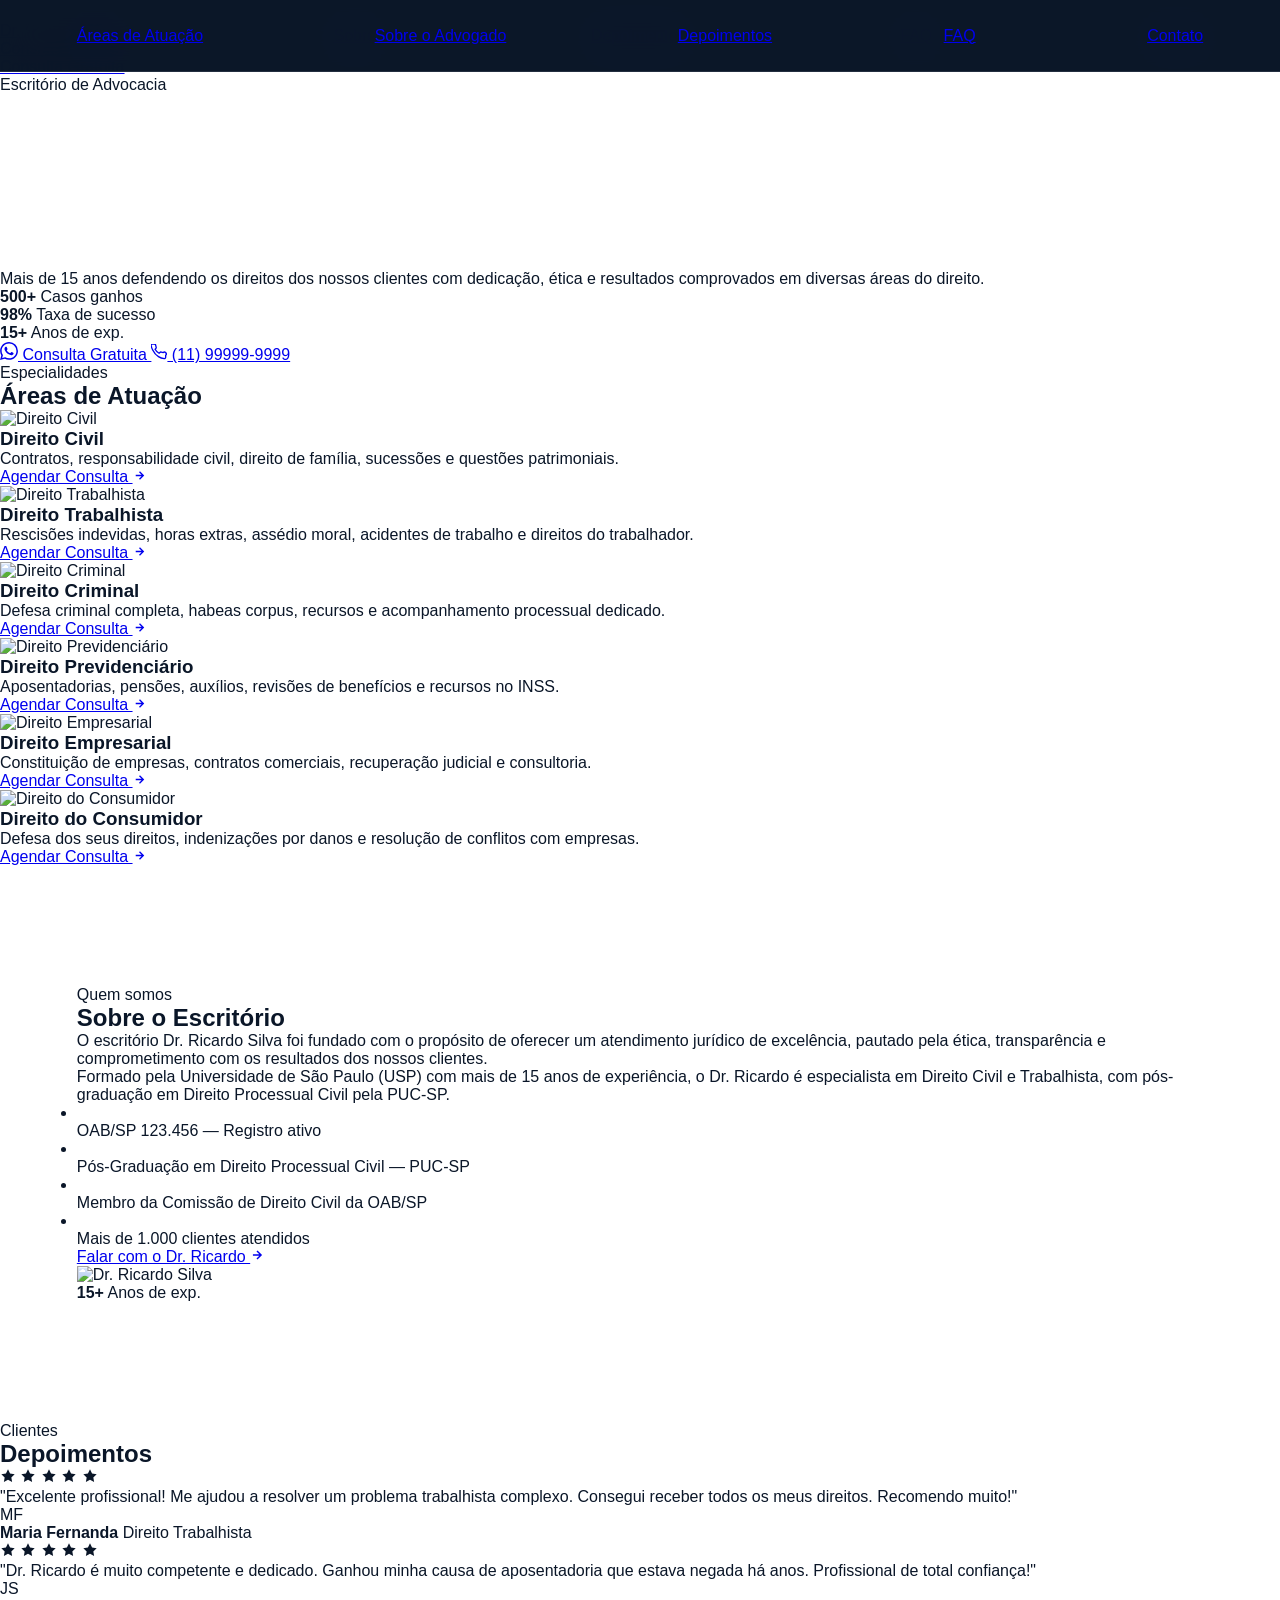
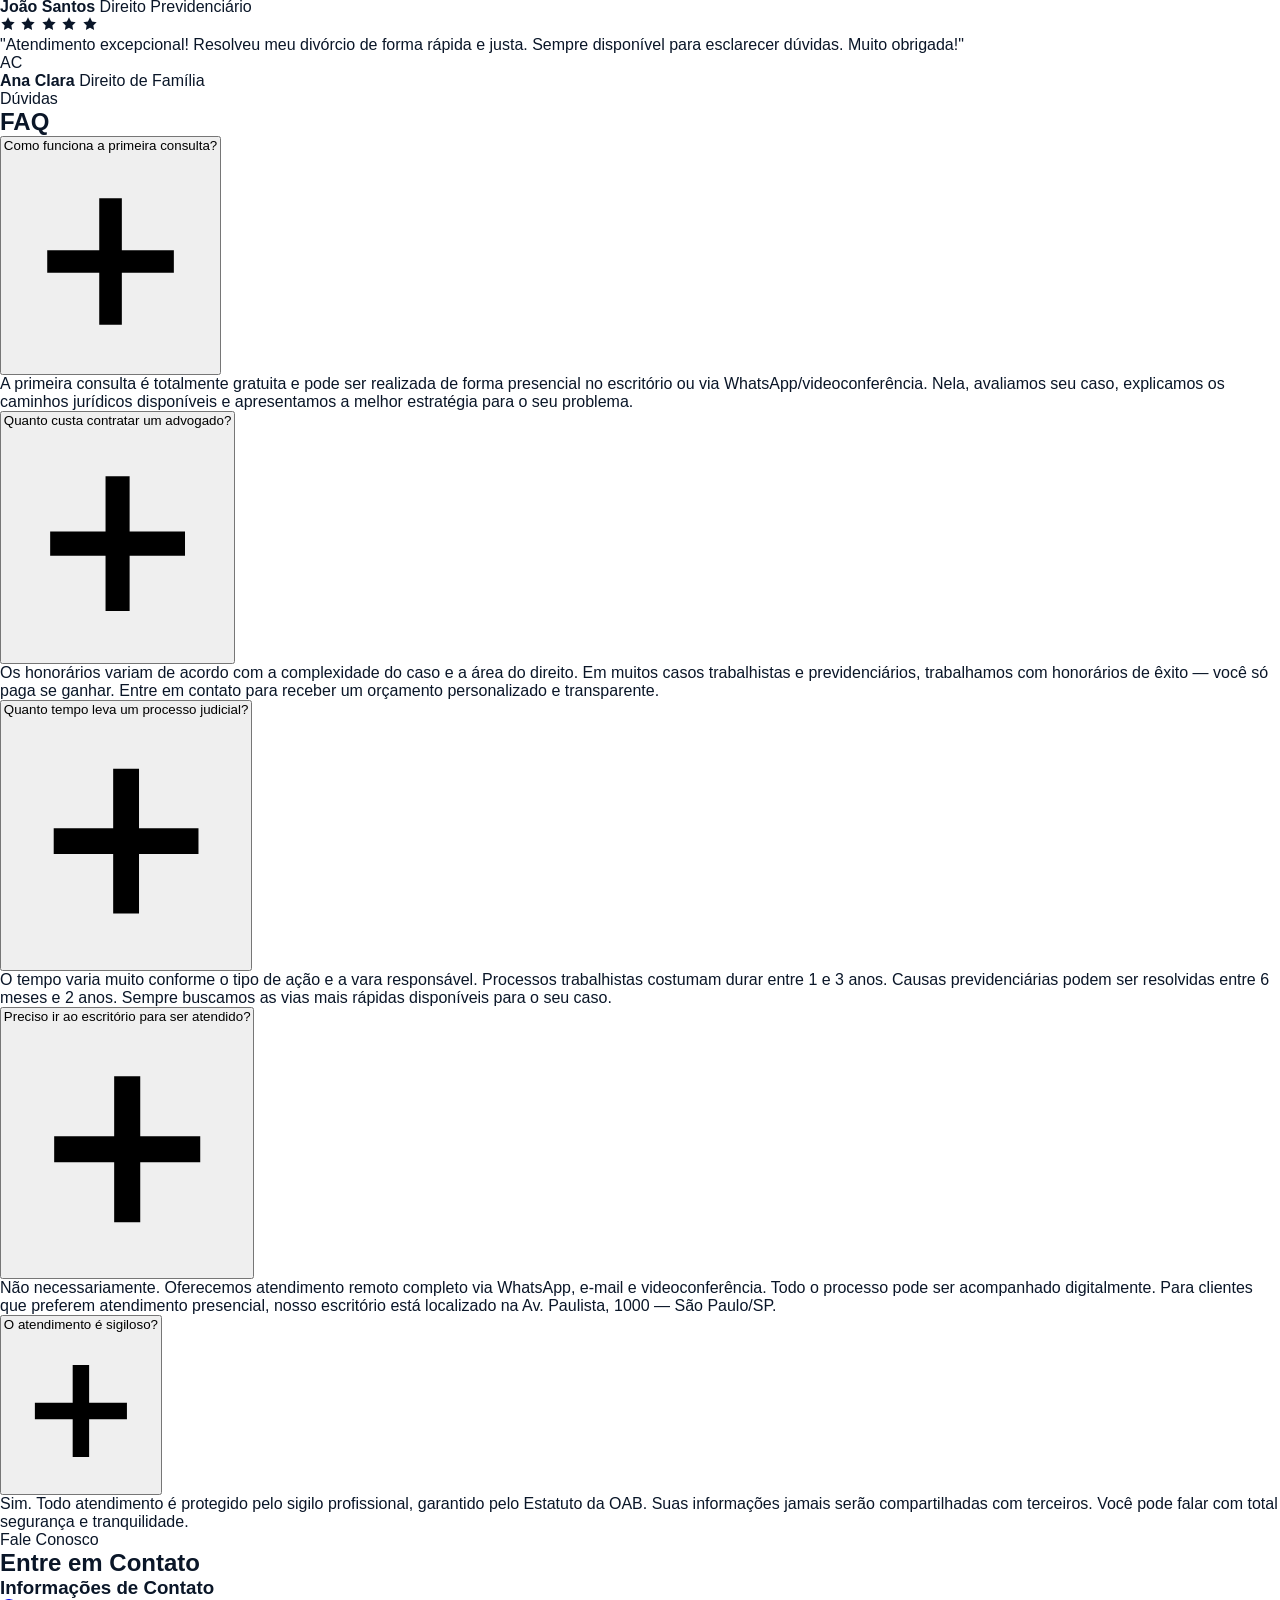
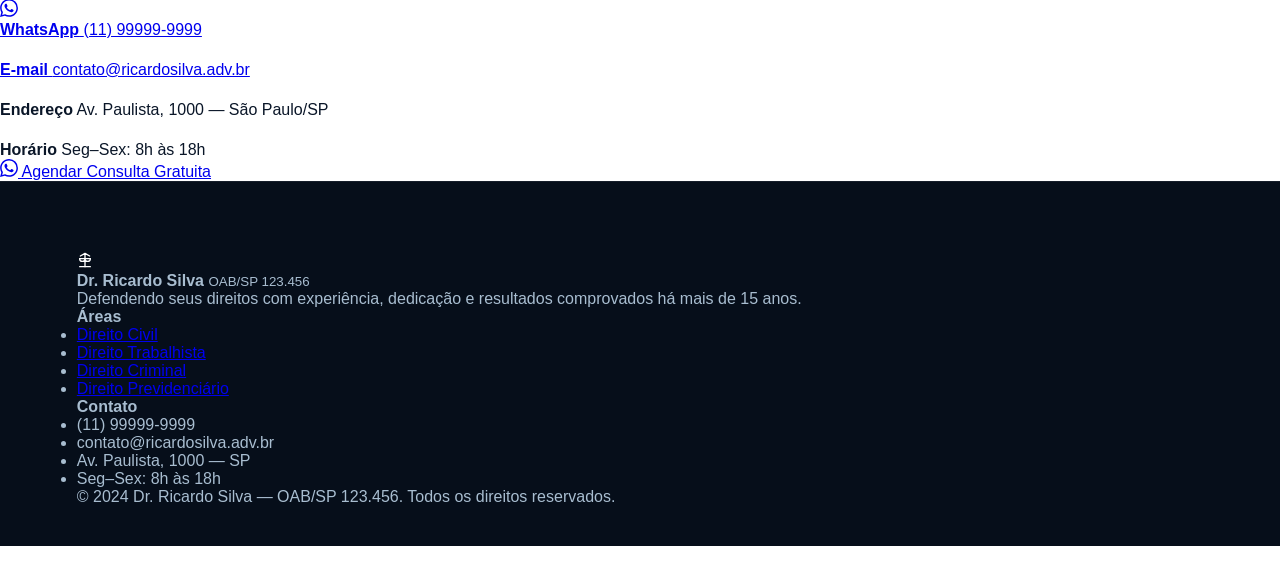
==== commit 880f6b7a: "Add CSS link to LP1 Add missing style.css link in LP1 index.html.  Co-Authored-By: Claude Haiku 4.5 " ====
--- a/lp1/index.html
+++ b/lp1/index.html
@@ -5,7 +5,7 @@
     <meta name="viewport" content="width=device-width, initial-scale=1.0">
     <title>Dr. Ricardo Silva — Advocacia & Consultoria Jurídica</title>
     <meta name="description" content="Escritório de advocacia especializado com mais de 15 anos de experiência. Consulta gratuita.">
-
+    <link rel="stylesheet" href="style.css">
     <link rel="preconnect" href="https://fonts.googleapis.com">
     <link href="https://fonts.googleapis.com/css2?family=Inter:wght@400;500;600;700;800;900&display=swap" rel="stylesheet">
 
--- a/lp1/style.css
+++ b/lp1/style.css
@@ -1,23 +1,1146 @@
-/* Scroll reveal */
-.reveal { opacity: 0; transform: translateY(20px); transition: opacity .55s ease, transform .55s ease; }
-.reveal.visible { opacity: 1; transform: translateY(0); }
-
-/* FAQ accordion */
-.faq-answer { max-height: 0; overflow: hidden; transition: max-height .35s ease, padding .35s ease; }
-.faq-item.open .faq-answer { max-height: 400px; }
-.faq-item.open .faq-icon { transform: rotate(45deg); }
-.faq-icon { transition: transform .3s ease; }
-
-/* Leaflet */
-.mapa { height: 420px; }
-
-/* Hero background overlay */
-.hero-bg {
-    background-image: linear-gradient(to right, rgba(0,0,0,0.97) 55%, rgba(0,0,0,0.65)),
-                      url('https://images.unsplash.com/photo-1589829545856-d10d557cf95f?w=1400&q=80');
-    background-size: cover;
-    background-position: center;
-}
-
-/* Card image */
-.card-img { width: 100%; height: 200px; object-fit: cover; }
+  :root {
+    --navy: #0a1628;
+    --navy-mid: #122040;
+    --navy-light: #1a2f5a;
+    --navy-glow: #1e3a6e;
+    --ice: #f0f4f8;
+    --white: #ffffff;
+    --silver: #c8d4e0;
+    --silver-light: #e2eaf2;
+    --silver-bright: #dce8f5;
+    --accent-silver: #a8bdd0;
+    --gold-silver: #b8ccd8;
+    --text-dark: #0a1628;
+    --text-mid: #2a4060;
+    --text-light: #5a7a9a;
+  }
+
+  *, *::before, *::after { box-sizing: border-box; margin: 0; padding: 0; }
+
+  html { scroll-behavior: smooth; }
+
+  body {
+    font-family: 'DM Sans', sans-serif;
+    background: var(--white);
+    color: var(--text-dark);
+    overflow-x: hidden;
+  }
+
+  /* ─── NAV ─── */
+  nav {
+    position: fixed; top: 0; left: 0; right: 0; z-index: 100;
+    padding: 0 6%;
+    height: 72px;
+    display: flex; align-items: center; justify-content: space-between;
+    background: rgba(10, 22, 40, 0.92);
+    backdrop-filter: blur(20px);
+    border-bottom: 1px solid rgba(200, 212, 224, 0.12);
+    transition: all 0.4s;
+  }
+  nav.scrolled {
+    background: rgba(10, 22, 40, 0.98);
+    box-shadow: 0 4px 40px rgba(0,0,0,0.4);
+  }
+  .nav-logo {
+    font-family: 'Cormorant Garamond', serif;
+    font-size: 1.6rem;
+    font-weight: 600;
+    color: var(--white);
+    letter-spacing: 0.02em;
+    text-decoration: none;
+  }
+  .nav-logo span {
+    color: var(--silver);
+    font-weight: 300;
+    font-style: italic;
+  }
+  .nav-links {
+    display: flex; gap: 2.5rem; list-style: none;
+  }
+  .nav-links a {
+    color: var(--silver-light);
+    text-decoration: none;
+    font-size: 0.85rem;
+    font-weight: 400;
+    letter-spacing: 0.06em;
+    text-transform: uppercase;
+    transition: color 0.3s;
+  }
+  .nav-links a:hover { color: var(--white); }
+  .nav-cta {
+    background: linear-gradient(135deg, #c8d4e0 0%, #a0b8cc 100%);
+    color: var(--navy) !important;
+    padding: 0.55rem 1.6rem;
+    border-radius: 2px;
+    font-weight: 600 !important;
+    letter-spacing: 0.08em !important;
+    transition: all 0.3s !important;
+  }
+  .nav-cta:hover {
+    background: linear-gradient(135deg, #dce8f5 0%, #b8ccd8 100%) !important;
+    transform: translateY(-1px);
+    box-shadow: 0 6px 20px rgba(168,189,208,0.4);
+  }
+
+  /* ─── HERO ─── */
+  #hero {
+    min-height: 100vh;
+    background: var(--navy);
+    position: relative;
+    overflow: hidden;
+    display: flex; align-items: center;
+    padding: 120px 6% 80px;
+  }
+
+  .hero-bg-grid {
+    position: absolute; inset: 0;
+    background-image:
+      linear-gradient(rgba(200,212,224,0.04) 1px, transparent 1px),
+      linear-gradient(90deg, rgba(200,212,224,0.04) 1px, transparent 1px);
+    background-size: 80px 80px;
+    pointer-events: none;
+  }
+
+  .hero-orb-1 {
+    position: absolute;
+    width: 700px; height: 700px;
+    border-radius: 50%;
+    background: radial-gradient(circle, rgba(30,58,110,0.7) 0%, transparent 70%);
+    top: -200px; right: -150px;
+    pointer-events: none;
+  }
+  .hero-orb-2 {
+    position: absolute;
+    width: 500px; height: 500px;
+    border-radius: 50%;
+    background: radial-gradient(circle, rgba(168,189,208,0.08) 0%, transparent 70%);
+    bottom: -100px; left: 20%;
+    pointer-events: none;
+  }
+
+  .hero-content {
+    position: relative; z-index: 2;
+    max-width: 680px;
+  }
+  .hero-badge {
+    display: inline-flex; align-items: center; gap: 0.5rem;
+    background: rgba(200,212,224,0.1);
+    border: 1px solid rgba(200,212,224,0.2);
+    padding: 0.4rem 1rem;
+    border-radius: 2px;
+    margin-bottom: 2rem;
+    font-size: 0.75rem;
+    font-weight: 500;
+    letter-spacing: 0.12em;
+    text-transform: uppercase;
+    color: var(--silver);
+  }
+  .hero-badge::before {
+    content: '';
+    width: 6px; height: 6px;
+    border-radius: 50%;
+    background: var(--silver);
+    animation: pulse 2s infinite;
+  }
+  @keyframes pulse {
+    0%, 100% { opacity: 1; transform: scale(1); }
+    50% { opacity: 0.5; transform: scale(0.8); }
+  }
+
+  h1 {
+    font-family: 'Cormorant Garamond', serif;
+    font-size: clamp(3rem, 5.5vw, 5.2rem);
+    font-weight: 300;
+    line-height: 1.08;
+    color: var(--white);
+    margin-bottom: 1.5rem;
+  }
+  h1 em {
+    font-style: italic;
+    color: var(--silver);
+  }
+  h1 strong {
+    font-weight: 700;
+  }
+
+  .hero-sub {
+    font-size: 1.05rem;
+    line-height: 1.75;
+    color: var(--accent-silver);
+    max-width: 520px;
+    margin-bottom: 3rem;
+    font-weight: 300;
+  }
+
+  .hero-actions {
+    display: flex; gap: 1rem; flex-wrap: wrap;
+  }
+  .btn-primary {
+    background: linear-gradient(135deg, #c8d4e0 0%, #9ab0c4 100%);
+    color: var(--navy);
+    padding: 1rem 2.2rem;
+    font-family: 'DM Sans', sans-serif;
+    font-size: 0.85rem;
+    font-weight: 600;
+    letter-spacing: 0.1em;
+    text-transform: uppercase;
+    border: none; cursor: pointer;
+    border-radius: 2px;
+    transition: all 0.3s;
+    text-decoration: none;
+    display: inline-block;
+  }
+  .btn-primary:hover {
+    transform: translateY(-2px);
+    box-shadow: 0 12px 40px rgba(168,189,208,0.5);
+    background: linear-gradient(135deg, #dce8f5 0%, #b0c4d8 100%);
+  }
+  .btn-outline {
+    background: transparent;
+    color: var(--silver-light);
+    padding: 1rem 2.2rem;
+    font-family: 'DM Sans', sans-serif;
+    font-size: 0.85rem;
+    font-weight: 500;
+    letter-spacing: 0.1em;
+    text-transform: uppercase;
+    border: 1px solid rgba(200,212,224,0.3);
+    cursor: pointer;
+    border-radius: 2px;
+    transition: all 0.3s;
+    text-decoration: none;
+    display: inline-block;
+  }
+  .btn-outline:hover {
+    border-color: var(--silver);
+    color: var(--white);
+    background: rgba(200,212,224,0.08);
+  }
+
+  .hero-stats {
+    position: absolute; right: 6%; bottom: 15%; z-index: 2;
+    display: flex; flex-direction: column; gap: 1.5rem;
+  }
+  .stat-card {
+    background: rgba(255,255,255,0.04);
+    border: 1px solid rgba(200,212,224,0.12);
+    backdrop-filter: blur(10px);
+    padding: 1.4rem 2rem;
+    border-radius: 4px;
+    text-align: right;
+    opacity: 0;
+    transform: translateX(30px);
+    transition: all 0.6s;
+  }
+  .stat-card.visible { opacity: 1; transform: translateX(0); }
+  .stat-num {
+    font-family: 'Cormorant Garamond', serif;
+    font-size: 2.4rem;
+    font-weight: 600;
+    color: var(--white);
+    line-height: 1;
+  }
+  .stat-label {
+    font-size: 0.72rem;
+    font-weight: 500;
+    letter-spacing: 0.1em;
+    text-transform: uppercase;
+    color: var(--accent-silver);
+    margin-top: 0.3rem;
+  }
+
+  .scroll-indicator {
+    position: absolute; bottom: 40px; left: 50%; transform: translateX(-50%);
+    display: flex; flex-direction: column; align-items: center; gap: 0.5rem;
+    color: var(--accent-silver);
+    font-size: 0.7rem;
+    letter-spacing: 0.15em;
+    text-transform: uppercase;
+    animation: float 3s ease-in-out infinite;
+  }
+  .scroll-indicator svg { width: 20px; opacity: 0.6; }
+  @keyframes float {
+    0%, 100% { transform: translateX(-50%) translateY(0); }
+    50% { transform: translateX(-50%) translateY(6px); }
+  }
+
+  /* ─── SERVICES ─── */
+  #servicos {
+    background: var(--ice);
+    padding: 120px 6%;
+    position: relative;
+    overflow: hidden;
+  }
+  #servicos::before {
+    content: '';
+    position: absolute;
+    top: 0; left: 0; right: 0;
+    height: 2px;
+    background: linear-gradient(90deg, transparent, var(--silver), transparent);
+  }
+
+  .section-label {
+    font-size: 0.72rem;
+    font-weight: 600;
+    letter-spacing: 0.2em;
+    text-transform: uppercase;
+    color: var(--text-light);
+    margin-bottom: 1rem;
+    display: flex; align-items: center; gap: 0.8rem;
+  }
+  .section-label::before {
+    content: '';
+    width: 30px; height: 1px;
+    background: var(--text-light);
+  }
+
+  .section-title {
+    font-family: 'Cormorant Garamond', serif;
+    font-size: clamp(2.2rem, 4vw, 3.8rem);
+    font-weight: 300;
+    line-height: 1.15;
+    color: var(--navy);
+    margin-bottom: 4rem;
+    max-width: 600px;
+  }
+  .section-title em { font-style: italic; color: var(--navy-light); }
+
+  .services-grid {
+    display: grid;
+    grid-template-columns: repeat(2, 1fr);
+    gap: 2px;
+    background: var(--silver-light);
+    border: 2px solid var(--silver-light);
+    border-radius: 6px;
+    overflow: hidden;
+  }
+
+  .service-card {
+    background: var(--white);
+    padding: 3rem;
+    position: relative;
+    overflow: hidden;
+    transition: all 0.4s;
+    cursor: pointer;
+  }
+  .service-card::after {
+    content: '';
+    position: absolute;
+    bottom: 0; left: 0; right: 0;
+    height: 3px;
+    background: linear-gradient(90deg, var(--navy), var(--navy-light));
+    transform: scaleX(0);
+    transition: transform 0.4s;
+    transform-origin: left;
+  }
+  .service-card:hover { background: var(--navy); }
+  .service-card:hover::after { transform: scaleX(1); }
+
+  .service-num {
+    font-family: 'Cormorant Garamond', serif;
+    font-size: 0.85rem;
+    font-weight: 600;
+    letter-spacing: 0.2em;
+    color: var(--silver);
+    margin-bottom: 1.5rem;
+    transition: color 0.4s;
+  }
+  .service-card:hover .service-num { color: rgba(200,212,224,0.5); }
+
+  .service-icon {
+    width: 52px; height: 52px;
+    background: var(--ice);
+    border-radius: 4px;
+    display: flex; align-items: center; justify-content: center;
+    margin-bottom: 1.5rem;
+    transition: all 0.4s;
+  }
+  .service-card:hover .service-icon {
+    background: rgba(200,212,224,0.15);
+  }
+  .service-icon svg { width: 26px; fill: var(--navy-light); transition: fill 0.4s; }
+  .service-card:hover .service-icon svg { fill: var(--silver); }
+
+  .service-title {
+    font-family: 'Cormorant Garamond', serif;
+    font-size: 1.6rem;
+    font-weight: 600;
+    color: var(--navy);
+    margin-bottom: 1rem;
+    line-height: 1.25;
+    transition: color 0.4s;
+  }
+  .service-card:hover .service-title { color: var(--white); }
+
+  .service-desc {
+    font-size: 0.9rem;
+    line-height: 1.7;
+    color: var(--text-mid);
+    transition: color 0.4s;
+  }
+  .service-card:hover .service-desc { color: var(--accent-silver); }
+
+  .service-arrow {
+    position: absolute; top: 2.5rem; right: 2.5rem;
+    width: 36px; height: 36px;
+    border: 1px solid var(--silver-light);
+    border-radius: 50%;
+    display: flex; align-items: center; justify-content: center;
+    transition: all 0.4s;
+  }
+  .service-card:hover .service-arrow {
+    border-color: rgba(200,212,224,0.3);
+    background: rgba(200,212,224,0.1);
+  }
+  .service-arrow svg { width: 14px; fill: var(--silver); transition: fill 0.4s; }
+  .service-card:hover .service-arrow svg { fill: var(--silver-light); }
+
+  /* ─── PLATFORM ─── */
+  #plataforma {
+    background: var(--navy);
+    padding: 120px 6%;
+    position: relative;
+    overflow: hidden;
+  }
+
+  .platform-grid {
+    display: grid;
+    grid-template-columns: 1fr 1fr;
+    gap: 8rem;
+    align-items: center;
+  }
+
+  .platform-visual {
+    position: relative;
+  }
+  .platform-screen {
+    background: rgba(255,255,255,0.04);
+    border: 1px solid rgba(200,212,224,0.15);
+    border-radius: 12px;
+    overflow: hidden;
+    aspect-ratio: 16/10;
+    position: relative;
+  }
+  .screen-bar {
+    height: 36px;
+    background: rgba(200,212,224,0.06);
+    border-bottom: 1px solid rgba(200,212,224,0.1);
+    display: flex; align-items: center;
+    padding: 0 1rem; gap: 0.5rem;
+  }
+  .screen-dot {
+    width: 10px; height: 10px; border-radius: 50%;
+  }
+  .screen-body {
+    padding: 1.5rem;
+    display: grid; grid-template-columns: 1fr 1fr 1fr; gap: 0.8rem;
+  }
+  .screen-metric {
+    background: rgba(255,255,255,0.05);
+    border: 1px solid rgba(200,212,224,0.1);
+    border-radius: 6px;
+    padding: 1rem;
+    text-align: center;
+  }
+  .screen-metric-num {
+    font-family: 'Cormorant Garamond', serif;
+    font-size: 1.5rem;
+    font-weight: 600;
+    color: var(--silver-light);
+  }
+  .screen-metric-label {
+    font-size: 0.6rem;
+    text-transform: uppercase;
+    letter-spacing: 0.1em;
+    color: var(--accent-silver);
+    margin-top: 0.2rem;
+  }
+  .screen-chart {
+    grid-column: 1/-1;
+    background: rgba(255,255,255,0.03);
+    border: 1px solid rgba(200,212,224,0.08);
+    border-radius: 6px;
+    height: 80px;
+    overflow: hidden;
+    position: relative;
+  }
+  .screen-chart svg {
+    width: 100%; height: 100%;
+  }
+
+  .float-badge {
+    position: absolute;
+    background: rgba(10,22,40,0.9);
+    border: 1px solid rgba(200,212,224,0.2);
+    backdrop-filter: blur(10px);
+    padding: 0.8rem 1.2rem;
+    border-radius: 6px;
+    display: flex; align-items: center; gap: 0.8rem;
+  }
+  .float-badge-1 { bottom: -20px; right: -30px; }
+  .float-badge-2 { top: -20px; left: -20px; }
+  .float-icon {
+    width: 32px; height: 32px;
+    background: rgba(200,212,224,0.1);
+    border-radius: 6px;
+    display: flex; align-items: center; justify-content: center;
+  }
+  .float-icon svg { width: 16px; fill: var(--silver); }
+  .float-text-top {
+    font-size: 0.65rem; text-transform: uppercase;
+    letter-spacing: 0.1em; color: var(--accent-silver);
+  }
+  .float-text-main {
+    font-size: 0.85rem; font-weight: 600;
+    color: var(--white);
+  }
+
+  .platform-text .section-label { color: var(--accent-silver); }
+  .platform-text .section-label::before { background: var(--accent-silver); }
+  .platform-text .section-title { color: var(--white); max-width: 100%; }
+  .platform-text .section-title em { color: var(--silver); }
+
+  .platform-desc {
+    font-size: 1rem;
+    line-height: 1.8;
+    color: var(--accent-silver);
+    font-weight: 300;
+    margin-bottom: 2.5rem;
+  }
+
+  .feature-list {
+    display: flex; flex-direction: column; gap: 1rem;
+    margin-bottom: 3rem;
+  }
+  .feature-item {
+    display: flex; align-items: flex-start; gap: 1rem;
+    padding: 1.2rem 1.5rem;
+    border: 1px solid rgba(200,212,224,0.1);
+    border-radius: 4px;
+    transition: all 0.3s;
+  }
+  .feature-item:hover {
+    border-color: rgba(200,212,224,0.25);
+    background: rgba(200,212,224,0.04);
+  }
+  .feature-check {
+    width: 20px; height: 20px; flex-shrink: 0;
+    background: rgba(200,212,224,0.15);
+    border-radius: 50%;
+    display: flex; align-items: center; justify-content: center;
+    margin-top: 1px;
+  }
+  .feature-check svg { width: 10px; fill: var(--silver); }
+  .feature-text { font-size: 0.9rem; color: var(--silver-light); line-height: 1.5; }
+  .feature-text strong { color: var(--white); font-weight: 600; }
+
+  /* ─── BRASIL ─── */
+  #brasil {
+    background: var(--navy);
+    padding: 120px 6%;
+    position: relative;
+    overflow: hidden;
+  }
+  #brasil::before {
+    content: '';
+    position: absolute; inset: 0;
+    background:
+      radial-gradient(ellipse at 10% 50%, rgba(30,58,110,0.4) 0%, transparent 55%),
+      radial-gradient(ellipse at 90% 50%, rgba(30,58,110,0.3) 0%, transparent 55%);
+    pointer-events: none;
+  }
+  #brasil::after {
+    content: '';
+    position: absolute; top: 0; left: 0; right: 0;
+    height: 1px;
+    background: linear-gradient(90deg, transparent, rgba(200,212,224,0.2), transparent);
+  }
+
+  .brasil-header {
+    text-align: center;
+    max-width: 680px;
+    margin: 0 auto 4rem;
+  }
+  .brasil-header .section-label {
+    justify-content: center;
+    color: var(--accent-silver);
+  }
+  .brasil-header .section-label::before { display: none; }
+  .brasil-header .section-label::after {
+    content: '';
+    width: 30px; height: 1px;
+    background: var(--accent-silver);
+  }
+  .brasil-header .section-title {
+    color: var(--white);
+    max-width: 100%;
+    text-align: center;
+    margin-bottom: 1.2rem;
+  }
+  .brasil-header .section-title em { color: var(--silver); }
+
+  .brasil-desc {
+    font-size: 1rem;
+    line-height: 1.8;
+    color: var(--accent-silver);
+    font-weight: 300;
+  }
+
+  .brasil-stats-row {
+    display: flex;
+    align-items: center;
+    justify-content: center;
+    gap: 0;
+    background: rgba(255,255,255,0.03);
+    border: 1px solid rgba(200,212,224,0.12);
+    border-radius: 6px;
+    overflow: hidden;
+    margin-bottom: 3rem;
+  }
+  .brasil-stat {
+    flex: 1;
+    padding: 2.5rem 2rem;
+    text-align: center;
+    transition: background 0.3s;
+  }
+  .brasil-stat:hover { background: rgba(200,212,224,0.05); }
+  .brasil-stat-num {
+    font-family: 'Cormorant Garamond', serif;
+    font-size: clamp(2.2rem, 3.5vw, 3.2rem);
+    font-weight: 600;
+    color: var(--white);
+    line-height: 1;
+    margin-bottom: 0.5rem;
+  }
+  .brasil-stat-label {
+    font-size: 0.78rem;
+    font-weight: 500;
+    letter-spacing: 0.08em;
+    text-transform: uppercase;
+    color: var(--accent-silver);
+  }
+  .brasil-stat-divider {
+    width: 1px;
+    height: 60px;
+    background: rgba(200,212,224,0.12);
+    flex-shrink: 0;
+  }
+
+  .brasil-pillars {
+    display: grid; grid-template-columns: repeat(4,1fr); gap: 1rem;
+    margin-bottom: 2.5rem;
+  }
+  .pillar {
+    background: rgba(255,255,255,0.04);
+    border: 1px solid rgba(200,212,224,0.12);
+    padding: 1.4rem;
+    border-radius: 4px;
+    transition: all 0.3s;
+  }
+  .pillar:hover {
+    border-color: rgba(200,212,224,0.3);
+    background: rgba(200,212,224,0.07);
+  }
+  .pillar-icon { font-size: 1.4rem; margin-bottom: 0.6rem; }
+  .pillar-title {
+    font-size: 0.85rem; font-weight: 600;
+    color: var(--white);
+    margin-bottom: 0.3rem;
+  }
+  .pillar-sub {
+    font-size: 0.78rem; color: var(--accent-silver); line-height: 1.5;
+  }
+
+  .brasil-cta { text-align: center; }
+
+  /* ─── MOTIVOS ─── */
+  #motivos {
+    background: var(--navy);
+    padding: 120px 6%;
+    position: relative;
+    overflow: hidden;
+  }
+
+  .motivos-header {
+    text-align: center;
+    margin-bottom: 5rem;
+  }
+  .motivos-header .section-label {
+    justify-content: center;
+    color: var(--accent-silver);
+  }
+  .motivos-header .section-label::before { display: none; }
+  .motivos-header .section-label::after {
+    content: '';
+    width: 30px; height: 1px;
+    background: var(--accent-silver);
+  }
+  .motivos-header .section-title {
+    color: var(--white); max-width: 700px; margin: 0 auto 1.5rem;
+    text-align: center;
+  }
+  .motivos-header .section-title em { color: var(--silver); }
+
+  .motivos-sub {
+    color: var(--accent-silver);
+    font-size: 1rem;
+    line-height: 1.7;
+    font-weight: 300;
+    max-width: 500px;
+    margin: 0 auto;
+  }
+
+  .motivos-grid {
+    display: grid;
+    grid-template-columns: repeat(3, 1fr);
+    gap: 1.5px;
+    background: rgba(200,212,224,0.1);
+    border: 1.5px solid rgba(200,212,224,0.1);
+    border-radius: 8px;
+    overflow: hidden;
+  }
+
+  .motivo-card {
+    background: rgba(10,22,40,0.95);
+    padding: 3rem 2.5rem;
+    position: relative;
+    transition: all 0.4s;
+  }
+  .motivo-card:hover {
+    background: var(--navy-light);
+  }
+
+  .motivo-num {
+    font-family: 'Cormorant Garamond', serif;
+    font-size: 4rem;
+    font-weight: 300;
+    color: rgba(200,212,224,0.08);
+    line-height: 1;
+    margin-bottom: 1.5rem;
+    transition: color 0.4s;
+  }
+  .motivo-card:hover .motivo-num { color: rgba(200,212,224,0.15); }
+
+  .motivo-title {
+    font-family: 'Cormorant Garamond', serif;
+    font-size: 1.5rem;
+    font-weight: 600;
+    color: var(--white);
+    margin-bottom: 1rem;
+    line-height: 1.3;
+  }
+  .motivo-desc {
+    font-size: 0.88rem;
+    line-height: 1.7;
+    color: var(--accent-silver);
+    font-weight: 300;
+  }
+
+  .motivo-line {
+    position: absolute;
+    bottom: 0; left: 0;
+    width: 0; height: 2px;
+    background: linear-gradient(90deg, var(--silver), transparent);
+    transition: width 0.5s;
+  }
+  .motivo-card:hover .motivo-line { width: 100%; }
+
+  /* ─── SOBRE ─── */
+  #sobre {
+    background: var(--white);
+    padding: 120px 6%;
+  }
+
+  .sobre-grid {
+    display: grid;
+    grid-template-columns: 1fr 1fr;
+    gap: 7rem;
+    align-items: center;
+  }
+
+  .sobre-text .section-title { max-width: 100%; }
+  .sobre-desc {
+    font-size: 1rem;
+    line-height: 1.85;
+    color: var(--text-mid);
+    margin-bottom: 2rem;
+    font-weight: 300;
+  }
+
+  .sobre-values {
+    display: flex; flex-direction: column; gap: 0;
+    border: 1px solid var(--silver-light);
+    border-radius: 6px;
+    overflow: hidden;
+  }
+  .value-row {
+    display: flex; align-items: center;
+    padding: 1.2rem 1.5rem;
+    border-bottom: 1px solid var(--silver-light);
+    gap: 1rem;
+    transition: background 0.3s;
+  }
+  .value-row:last-child { border-bottom: none; }
+  .value-row:hover { background: var(--ice); }
+  .value-icon {
+    width: 36px; height: 36px;
+    background: var(--navy);
+    border-radius: 4px;
+    display: flex; align-items: center; justify-content: center;
+    flex-shrink: 0;
+  }
+  .value-icon svg { width: 16px; fill: var(--silver); }
+  .value-label {
+    font-size: 0.88rem; font-weight: 500;
+    color: var(--navy);
+  }
+  .value-sub {
+    font-size: 0.78rem; color: var(--text-light); margin-top: 0.1rem;
+  }
+
+  .sobre-visual {
+    position: relative;
+  }
+  .sobre-card-main {
+    background: var(--navy);
+    border-radius: 12px;
+    padding: 3rem;
+    color: var(--white);
+    position: relative;
+    overflow: hidden;
+  }
+  .sobre-card-main::before {
+    content: '';
+    position: absolute; inset: 0;
+    background: linear-gradient(135deg, rgba(200,212,224,0.08) 0%, transparent 60%);
+  }
+  .sobre-year {
+    font-family: 'Cormorant Garamond', serif;
+    font-size: 5rem;
+    font-weight: 300;
+    color: rgba(200,212,224,0.15);
+    line-height: 1;
+    margin-bottom: 2rem;
+  }
+  .sobre-claim {
+    font-family: 'Cormorant Garamond', serif;
+    font-size: 1.8rem;
+    font-weight: 400;
+    line-height: 1.3;
+    color: var(--white);
+    position: relative; z-index: 1;
+  }
+  .sobre-claim em { font-style: italic; color: var(--silver); }
+
+  .sobre-metrics {
+    display: grid; grid-template-columns: 1fr 1fr; gap: 1rem;
+    margin-top: 1.5rem;
+  }
+  .sobre-metric {
+    background: rgba(255,255,255,0.06);
+    border: 1px solid rgba(200,212,224,0.12);
+    padding: 1.2rem;
+    border-radius: 6px;
+    text-align: center;
+    position: relative; z-index: 1;
+  }
+  .sobre-metric-n {
+    font-family: 'Cormorant Garamond', serif;
+    font-size: 2rem; font-weight: 600;
+    color: var(--silver-light);
+  }
+  .sobre-metric-l {
+    font-size: 0.7rem; text-transform: uppercase;
+    letter-spacing: 0.1em; color: var(--accent-silver);
+    margin-top: 0.2rem;
+  }
+
+  /* ─── ETAPAS ─── */
+  #etapas {
+    background: var(--ice);
+    padding: 120px 6%;
+    position: relative;
+  }
+  #etapas::before {
+    content: '';
+    position: absolute; top: 0; left: 0; right: 0;
+    height: 2px;
+    background: linear-gradient(90deg, transparent, var(--silver), transparent);
+  }
+
+  .etapas-header {
+    text-align: center;
+    margin-bottom: 5rem;
+  }
+  .etapas-header .section-label { justify-content: center; }
+  .etapas-header .section-label::before { display: none; }
+  .etapas-header .section-label::after {
+    content: '';
+    width: 30px; height: 1px;
+    background: var(--text-light);
+  }
+  .etapas-header .section-title { text-align: center; margin: 0 auto 0; }
+
+  .etapas-timeline {
+    position: relative;
+    max-width: 900px;
+    margin: 0 auto;
+  }
+
+  .etapas-line {
+    position: absolute;
+    left: 50%;
+    top: 0; bottom: 0;
+    width: 1px;
+    background: linear-gradient(180deg, var(--silver-light), var(--silver), var(--silver-light));
+    transform: translateX(-50%);
+  }
+
+  .etapa-item {
+    display: grid;
+    grid-template-columns: 1fr auto 1fr;
+    align-items: start;
+    gap: 0;
+    margin-bottom: 3rem;
+    position: relative;
+  }
+  .etapa-item:last-child { margin-bottom: 0; }
+
+  .etapa-content {
+    padding: 2rem;
+    background: var(--white);
+    border: 1px solid var(--silver-light);
+    border-radius: 6px;
+    transition: all 0.3s;
+  }
+  .etapa-content:hover {
+    border-color: var(--navy-light);
+    box-shadow: 0 8px 30px rgba(10,22,40,0.08);
+  }
+
+  .etapa-item:nth-child(odd) .etapa-content { margin-right: 3rem; }
+  .etapa-item:nth-child(even) .etapa-content { margin-left: 3rem; }
+  .etapa-item:nth-child(even) .etapa-empty { display: block; }
+
+  .etapa-center {
+    display: flex; flex-direction: column; align-items: center;
+    padding-top: 1.5rem;
+    flex-shrink: 0;
+  }
+  .etapa-dot {
+    width: 44px; height: 44px;
+    background: var(--navy);
+    border: 3px solid var(--white);
+    border-radius: 50%;
+    display: flex; align-items: center; justify-content: center;
+    box-shadow: 0 0 0 3px var(--silver-light);
+    z-index: 2;
+    position: relative;
+  }
+  .etapa-dot span {
+    font-family: 'Cormorant Garamond', serif;
+    font-size: 0.9rem;
+    font-weight: 700;
+    color: var(--silver);
+  }
+
+  .etapa-step {
+    font-size: 0.7rem;
+    font-weight: 600;
+    letter-spacing: 0.15em;
+    text-transform: uppercase;
+    color: var(--silver);
+    background: var(--navy);
+    padding: 0.25rem 0.7rem;
+    border-radius: 2px;
+    margin-bottom: 0.8rem;
+    display: inline-block;
+  }
+  .etapa-title {
+    font-family: 'Cormorant Garamond', serif;
+    font-size: 1.4rem;
+    font-weight: 600;
+    color: var(--navy);
+    margin-bottom: 0.6rem;
+  }
+  .etapa-desc {
+    font-size: 0.86rem;
+    line-height: 1.7;
+    color: var(--text-mid);
+  }
+
+  /* ─── CTA ─── */
+  #cta {
+    background: var(--navy);
+    padding: 100px 6%;
+    text-align: center;
+    position: relative;
+    overflow: hidden;
+  }
+  #cta::before {
+    content: '';
+    position: absolute; inset: 0;
+    background:
+      radial-gradient(ellipse at 20% 50%, rgba(30,58,110,0.5) 0%, transparent 60%),
+      radial-gradient(ellipse at 80% 50%, rgba(168,189,208,0.05) 0%, transparent 60%);
+    pointer-events: none;
+  }
+
+  .cta-inner {
+    position: relative; z-index: 1;
+    max-width: 700px;
+    margin: 0 auto;
+  }
+  .cta-inner .section-title {
+    color: var(--white);
+    text-align: center;
+    margin: 1rem auto 1.5rem;
+    max-width: 100%;
+  }
+  .cta-inner .section-title em { color: var(--silver); }
+  .cta-inner .section-label { justify-content: center; color: var(--accent-silver); }
+  .cta-inner .section-label::before { display: none; }
+  .cta-inner .section-label::after {
+    content: '';
+    width: 30px; height: 1px;
+    background: var(--accent-silver);
+  }
+
+  .cta-desc {
+    color: var(--accent-silver);
+    font-size: 1rem;
+    line-height: 1.75;
+    font-weight: 300;
+    margin-bottom: 3rem;
+  }
+
+  .cta-buttons {
+    display: flex; gap: 1rem; justify-content: center; flex-wrap: wrap;
+  }
+
+  /* ─── FOOTER ─── */
+  footer {
+    background: #060e1a;
+    color: var(--accent-silver);
+    padding: 70px 6% 40px;
+    border-top: 1px solid rgba(200,212,224,0.08);
+  }
+
+  .footer-top {
+    display: grid;
+    grid-template-columns: 2fr 1fr 1fr 1fr;
+    gap: 4rem;
+    margin-bottom: 4rem;
+    padding-bottom: 4rem;
+    border-bottom: 1px solid rgba(200,212,224,0.08);
+  }
+
+  .footer-brand .nav-logo { display: block; margin-bottom: 1.2rem; }
+  .footer-brand-desc {
+    font-size: 0.85rem;
+    line-height: 1.75;
+    color: rgba(168,189,208,0.6);
+    margin-bottom: 1.8rem;
+    font-weight: 300;
+  }
+
+  .footer-socials {
+    display: flex; gap: 0.8rem;
+  }
+  .social-btn {
+    width: 36px; height: 36px;
+    border: 1px solid rgba(200,212,224,0.15);
+    border-radius: 4px;
+    display: flex; align-items: center; justify-content: center;
+    transition: all 0.3s;
+    cursor: pointer;
+  }
+  .social-btn:hover {
+    border-color: var(--silver);
+    background: rgba(200,212,224,0.08);
+  }
+  .social-btn svg { width: 16px; fill: var(--accent-silver); }
+
+  .footer-col h4 {
+    font-size: 0.72rem;
+    font-weight: 600;
+    letter-spacing: 0.18em;
+    text-transform: uppercase;
+    color: var(--silver);
+    margin-bottom: 1.5rem;
+  }
+  .footer-col ul { list-style: none; display: flex; flex-direction: column; gap: 0.8rem; }
+  .footer-col ul a {
+    font-size: 0.84rem;
+    color: rgba(168,189,208,0.65);
+    text-decoration: none;
+    transition: color 0.3s;
+  }
+  .footer-col ul a:hover { color: var(--silver-light); }
+
+  .footer-bottom {
+    display: flex;
+    justify-content: space-between;
+    align-items: center;
+    flex-wrap: wrap;
+    gap: 1rem;
+  }
+  .footer-copy {
+    font-size: 0.78rem;
+    color: rgba(168,189,208,0.4);
+  }
+  .footer-legal {
+    display: flex; gap: 1.5rem;
+  }
+  .footer-legal a {
+    font-size: 0.78rem;
+    color: rgba(168,189,208,0.4);
+    text-decoration: none;
+    transition: color 0.3s;
+  }
+  .footer-legal a:hover { color: var(--accent-silver); }
+
+  .footer-seal {
+    display: flex; align-items: center; gap: 0.5rem;
+    font-size: 0.72rem;
+    color: rgba(168,189,208,0.4);
+  }
+  .footer-seal::before {
+    content: '';
+    width: 6px; height: 6px; border-radius: 50%;
+    background: rgba(168,189,208,0.4);
+  }
+
+  /* ─── ANIMATIONS ─── */
+  .reveal {
+    opacity: 0;
+    transform: translateY(30px);
+    transition: opacity 0.7s ease, transform 0.7s ease;
+  }
+  .reveal.visible {
+    opacity: 1;
+    transform: translateY(0);
+  }
+
+  /* ─── RESPONSIVE ─── */
+  @media (max-width: 900px) {
+    nav { padding: 0 5%; }
+    .nav-links { display: none; }
+    #hero { padding: 100px 5% 60px; }
+    .hero-stats { display: none; }
+    .services-grid { grid-template-columns: 1fr; }
+    .platform-grid { grid-template-columns: 1fr; gap: 3rem; }
+    .brasil-stats-row { flex-direction: column; }
+    .brasil-stat-divider { width: 60px; height: 1px; }
+    .brasil-pillars { grid-template-columns: 1fr 1fr; }
+    .motivos-grid { grid-template-columns: 1fr; }
+    .sobre-grid { grid-template-columns: 1fr; gap: 3rem; }
+    .etapas-line { display: none; }
+    .etapa-item { grid-template-columns: 1fr; }
+    .etapa-item:nth-child(odd) .etapa-content { margin-right: 0; }
+    .etapa-item:nth-child(even) .etapa-content { margin-left: 0; }
+    .etapa-center { display: none; }
+    .etapa-empty { display: none !important; }
+    .footer-top { grid-template-columns: 1fr 1fr; gap: 2.5rem; }
+    .brasil-pillars { grid-template-columns: 1fr; }
+  }
--- a/lp1/style.css
+++ b/lp1/style.css
@@ -1,23 +1,1146 @@
-/* Scroll reveal */
-.reveal { opacity: 0; transform: translateY(20px); transition: opacity .55s ease, transform .55s ease; }
-.reveal.visible { opacity: 1; transform: translateY(0); }
-
-/* FAQ accordion */
-.faq-answer { max-height: 0; overflow: hidden; transition: max-height .35s ease, padding .35s ease; }
-.faq-item.open .faq-answer { max-height: 400px; }
-.faq-item.open .faq-icon { transform: rotate(45deg); }
-.faq-icon { transition: transform .3s ease; }
-
-/* Leaflet */
-.mapa { height: 420px; }
-
-/* Hero background overlay */
-.hero-bg {
-    background-image: linear-gradient(to right, rgba(0,0,0,0.97) 55%, rgba(0,0,0,0.65)),
-                      url('https://images.unsplash.com/photo-1589829545856-d10d557cf95f?w=1400&q=80');
-    background-size: cover;
-    background-position: center;
-}
-
-/* Card image */
-.card-img { width: 100%; height: 200px; object-fit: cover; }
+  :root {
+    --navy: #0a1628;
+    --navy-mid: #122040;
+    --navy-light: #1a2f5a;
+    --navy-glow: #1e3a6e;
+    --ice: #f0f4f8;
+    --white: #ffffff;
+    --silver: #c8d4e0;
+    --silver-light: #e2eaf2;
+    --silver-bright: #dce8f5;
+    --accent-silver: #a8bdd0;
+    --gold-silver: #b8ccd8;
+    --text-dark: #0a1628;
+    --text-mid: #2a4060;
+    --text-light: #5a7a9a;
+  }
+
+  *, *::before, *::after { box-sizing: border-box; margin: 0; padding: 0; }
+
+  html { scroll-behavior: smooth; }
+
+  body {
+    font-family: 'DM Sans', sans-serif;
+    background: var(--white);
+    color: var(--text-dark);
+    overflow-x: hidden;
+  }
+
+  /* ─── NAV ─── */
+  nav {
+    position: fixed; top: 0; left: 0; right: 0; z-index: 100;
+    padding: 0 6%;
+    height: 72px;
+    display: flex; align-items: center; justify-content: space-between;
+    background: rgba(10, 22, 40, 0.92);
+    backdrop-filter: blur(20px);
+    border-bottom: 1px solid rgba(200, 212, 224, 0.12);
+    transition: all 0.4s;
+  }
+  nav.scrolled {
+    background: rgba(10, 22, 40, 0.98);
+    box-shadow: 0 4px 40px rgba(0,0,0,0.4);
+  }
+  .nav-logo {
+    font-family: 'Cormorant Garamond', serif;
+    font-size: 1.6rem;
+    font-weight: 600;
+    color: var(--white);
+    letter-spacing: 0.02em;
+    text-decoration: none;
+  }
+  .nav-logo span {
+    color: var(--silver);
+    font-weight: 300;
+    font-style: italic;
+  }
+  .nav-links {
+    display: flex; gap: 2.5rem; list-style: none;
+  }
+  .nav-links a {
+    color: var(--silver-light);
+    text-decoration: none;
+    font-size: 0.85rem;
+    font-weight: 400;
+    letter-spacing: 0.06em;
+    text-transform: uppercase;
+    transition: color 0.3s;
+  }
+  .nav-links a:hover { color: var(--white); }
+  .nav-cta {
+    background: linear-gradient(135deg, #c8d4e0 0%, #a0b8cc 100%);
+    color: var(--navy) !important;
+    padding: 0.55rem 1.6rem;
+    border-radius: 2px;
+    font-weight: 600 !important;
+    letter-spacing: 0.08em !important;
+    transition: all 0.3s !important;
+  }
+  .nav-cta:hover {
+    background: linear-gradient(135deg, #dce8f5 0%, #b8ccd8 100%) !important;
+    transform: translateY(-1px);
+    box-shadow: 0 6px 20px rgba(168,189,208,0.4);
+  }
+
+  /* ─── HERO ─── */
+  #hero {
+    min-height: 100vh;
+    background: var(--navy);
+    position: relative;
+    overflow: hidden;
+    display: flex; align-items: center;
+    padding: 120px 6% 80px;
+  }
+
+  .hero-bg-grid {
+    position: absolute; inset: 0;
+    background-image:
+      linear-gradient(rgba(200,212,224,0.04) 1px, transparent 1px),
+      linear-gradient(90deg, rgba(200,212,224,0.04) 1px, transparent 1px);
+    background-size: 80px 80px;
+    pointer-events: none;
+  }
+
+  .hero-orb-1 {
+    position: absolute;
+    width: 700px; height: 700px;
+    border-radius: 50%;
+    background: radial-gradient(circle, rgba(30,58,110,0.7) 0%, transparent 70%);
+    top: -200px; right: -150px;
+    pointer-events: none;
+  }
+  .hero-orb-2 {
+    position: absolute;
+    width: 500px; height: 500px;
+    border-radius: 50%;
+    background: radial-gradient(circle, rgba(168,189,208,0.08) 0%, transparent 70%);
+    bottom: -100px; left: 20%;
+    pointer-events: none;
+  }
+
+  .hero-content {
+    position: relative; z-index: 2;
+    max-width: 680px;
+  }
+  .hero-badge {
+    display: inline-flex; align-items: center; gap: 0.5rem;
+    background: rgba(200,212,224,0.1);
+    border: 1px solid rgba(200,212,224,0.2);
+    padding: 0.4rem 1rem;
+    border-radius: 2px;
+    margin-bottom: 2rem;
+    font-size: 0.75rem;
+    font-weight: 500;
+    letter-spacing: 0.12em;
+    text-transform: uppercase;
+    color: var(--silver);
+  }
+  .hero-badge::before {
+    content: '';
+    width: 6px; height: 6px;
+    border-radius: 50%;
+    background: var(--silver);
+    animation: pulse 2s infinite;
+  }
+  @keyframes pulse {
+    0%, 100% { opacity: 1; transform: scale(1); }
+    50% { opacity: 0.5; transform: scale(0.8); }
+  }
+
+  h1 {
+    font-family: 'Cormorant Garamond', serif;
+    font-size: clamp(3rem, 5.5vw, 5.2rem);
+    font-weight: 300;
+    line-height: 1.08;
+    color: var(--white);
+    margin-bottom: 1.5rem;
+  }
+  h1 em {
+    font-style: italic;
+    color: var(--silver);
+  }
+  h1 strong {
+    font-weight: 700;
+  }
+
+  .hero-sub {
+    font-size: 1.05rem;
+    line-height: 1.75;
+    color: var(--accent-silver);
+    max-width: 520px;
+    margin-bottom: 3rem;
+    font-weight: 300;
+  }
+
+  .hero-actions {
+    display: flex; gap: 1rem; flex-wrap: wrap;
+  }
+  .btn-primary {
+    background: linear-gradient(135deg, #c8d4e0 0%, #9ab0c4 100%);
+    color: var(--navy);
+    padding: 1rem 2.2rem;
+    font-family: 'DM Sans', sans-serif;
+    font-size: 0.85rem;
+    font-weight: 600;
+    letter-spacing: 0.1em;
+    text-transform: uppercase;
+    border: none; cursor: pointer;
+    border-radius: 2px;
+    transition: all 0.3s;
+    text-decoration: none;
+    display: inline-block;
+  }
+  .btn-primary:hover {
+    transform: translateY(-2px);
+    box-shadow: 0 12px 40px rgba(168,189,208,0.5);
+    background: linear-gradient(135deg, #dce8f5 0%, #b0c4d8 100%);
+  }
+  .btn-outline {
+    background: transparent;
+    color: var(--silver-light);
+    padding: 1rem 2.2rem;
+    font-family: 'DM Sans', sans-serif;
+    font-size: 0.85rem;
+    font-weight: 500;
+    letter-spacing: 0.1em;
+    text-transform: uppercase;
+    border: 1px solid rgba(200,212,224,0.3);
+    cursor: pointer;
+    border-radius: 2px;
+    transition: all 0.3s;
+    text-decoration: none;
+    display: inline-block;
+  }
+  .btn-outline:hover {
+    border-color: var(--silver);
+    color: var(--white);
+    background: rgba(200,212,224,0.08);
+  }
+
+  .hero-stats {
+    position: absolute; right: 6%; bottom: 15%; z-index: 2;
+    display: flex; flex-direction: column; gap: 1.5rem;
+  }
+  .stat-card {
+    background: rgba(255,255,255,0.04);
+    border: 1px solid rgba(200,212,224,0.12);
+    backdrop-filter: blur(10px);
+    padding: 1.4rem 2rem;
+    border-radius: 4px;
+    text-align: right;
+    opacity: 0;
+    transform: translateX(30px);
+    transition: all 0.6s;
+  }
+  .stat-card.visible { opacity: 1; transform: translateX(0); }
+  .stat-num {
+    font-family: 'Cormorant Garamond', serif;
+    font-size: 2.4rem;
+    font-weight: 600;
+    color: var(--white);
+    line-height: 1;
+  }
+  .stat-label {
+    font-size: 0.72rem;
+    font-weight: 500;
+    letter-spacing: 0.1em;
+    text-transform: uppercase;
+    color: var(--accent-silver);
+    margin-top: 0.3rem;
+  }
+
+  .scroll-indicator {
+    position: absolute; bottom: 40px; left: 50%; transform: translateX(-50%);
+    display: flex; flex-direction: column; align-items: center; gap: 0.5rem;
+    color: var(--accent-silver);
+    font-size: 0.7rem;
+    letter-spacing: 0.15em;
+    text-transform: uppercase;
+    animation: float 3s ease-in-out infinite;
+  }
+  .scroll-indicator svg { width: 20px; opacity: 0.6; }
+  @keyframes float {
+    0%, 100% { transform: translateX(-50%) translateY(0); }
+    50% { transform: translateX(-50%) translateY(6px); }
+  }
+
+  /* ─── SERVICES ─── */
+  #servicos {
+    background: var(--ice);
+    padding: 120px 6%;
+    position: relative;
+    overflow: hidden;
+  }
+  #servicos::before {
+    content: '';
+    position: absolute;
+    top: 0; left: 0; right: 0;
+    height: 2px;
+    background: linear-gradient(90deg, transparent, var(--silver), transparent);
+  }
+
+  .section-label {
+    font-size: 0.72rem;
+    font-weight: 600;
+    letter-spacing: 0.2em;
+    text-transform: uppercase;
+    color: var(--text-light);
+    margin-bottom: 1rem;
+    display: flex; align-items: center; gap: 0.8rem;
+  }
+  .section-label::before {
+    content: '';
+    width: 30px; height: 1px;
+    background: var(--text-light);
+  }
+
+  .section-title {
+    font-family: 'Cormorant Garamond', serif;
+    font-size: clamp(2.2rem, 4vw, 3.8rem);
+    font-weight: 300;
+    line-height: 1.15;
+    color: var(--navy);
+    margin-bottom: 4rem;
+    max-width: 600px;
+  }
+  .section-title em { font-style: italic; color: var(--navy-light); }
+
+  .services-grid {
+    display: grid;
+    grid-template-columns: repeat(2, 1fr);
+    gap: 2px;
+    background: var(--silver-light);
+    border: 2px solid var(--silver-light);
+    border-radius: 6px;
+    overflow: hidden;
+  }
+
+  .service-card {
+    background: var(--white);
+    padding: 3rem;
+    position: relative;
+    overflow: hidden;
+    transition: all 0.4s;
+    cursor: pointer;
+  }
+  .service-card::after {
+    content: '';
+    position: absolute;
+    bottom: 0; left: 0; right: 0;
+    height: 3px;
+    background: linear-gradient(90deg, var(--navy), var(--navy-light));
+    transform: scaleX(0);
+    transition: transform 0.4s;
+    transform-origin: left;
+  }
+  .service-card:hover { background: var(--navy); }
+  .service-card:hover::after { transform: scaleX(1); }
+
+  .service-num {
+    font-family: 'Cormorant Garamond', serif;
+    font-size: 0.85rem;
+    font-weight: 600;
+    letter-spacing: 0.2em;
+    color: var(--silver);
+    margin-bottom: 1.5rem;
+    transition: color 0.4s;
+  }
+  .service-card:hover .service-num { color: rgba(200,212,224,0.5); }
+
+  .service-icon {
+    width: 52px; height: 52px;
+    background: var(--ice);
+    border-radius: 4px;
+    display: flex; align-items: center; justify-content: center;
+    margin-bottom: 1.5rem;
+    transition: all 0.4s;
+  }
+  .service-card:hover .service-icon {
+    background: rgba(200,212,224,0.15);
+  }
+  .service-icon svg { width: 26px; fill: var(--navy-light); transition: fill 0.4s; }
+  .service-card:hover .service-icon svg { fill: var(--silver); }
+
+  .service-title {
+    font-family: 'Cormorant Garamond', serif;
+    font-size: 1.6rem;
+    font-weight: 600;
+    color: var(--navy);
+    margin-bottom: 1rem;
+    line-height: 1.25;
+    transition: color 0.4s;
+  }
+  .service-card:hover .service-title { color: var(--white); }
+
+  .service-desc {
+    font-size: 0.9rem;
+    line-height: 1.7;
+    color: var(--text-mid);
+    transition: color 0.4s;
+  }
+  .service-card:hover .service-desc { color: var(--accent-silver); }
+
+  .service-arrow {
+    position: absolute; top: 2.5rem; right: 2.5rem;
+    width: 36px; height: 36px;
+    border: 1px solid var(--silver-light);
+    border-radius: 50%;
+    display: flex; align-items: center; justify-content: center;
+    transition: all 0.4s;
+  }
+  .service-card:hover .service-arrow {
+    border-color: rgba(200,212,224,0.3);
+    background: rgba(200,212,224,0.1);
+  }
+  .service-arrow svg { width: 14px; fill: var(--silver); transition: fill 0.4s; }
+  .service-card:hover .service-arrow svg { fill: var(--silver-light); }
+
+  /* ─── PLATFORM ─── */
+  #plataforma {
+    background: var(--navy);
+    padding: 120px 6%;
+    position: relative;
+    overflow: hidden;
+  }
+
+  .platform-grid {
+    display: grid;
+    grid-template-columns: 1fr 1fr;
+    gap: 8rem;
+    align-items: center;
+  }
+
+  .platform-visual {
+    position: relative;
+  }
+  .platform-screen {
+    background: rgba(255,255,255,0.04);
+    border: 1px solid rgba(200,212,224,0.15);
+    border-radius: 12px;
+    overflow: hidden;
+    aspect-ratio: 16/10;
+    position: relative;
+  }
+  .screen-bar {
+    height: 36px;
+    background: rgba(200,212,224,0.06);
+    border-bottom: 1px solid rgba(200,212,224,0.1);
+    display: flex; align-items: center;
+    padding: 0 1rem; gap: 0.5rem;
+  }
+  .screen-dot {
+    width: 10px; height: 10px; border-radius: 50%;
+  }
+  .screen-body {
+    padding: 1.5rem;
+    display: grid; grid-template-columns: 1fr 1fr 1fr; gap: 0.8rem;
+  }
+  .screen-metric {
+    background: rgba(255,255,255,0.05);
+    border: 1px solid rgba(200,212,224,0.1);
+    border-radius: 6px;
+    padding: 1rem;
+    text-align: center;
+  }
+  .screen-metric-num {
+    font-family: 'Cormorant Garamond', serif;
+    font-size: 1.5rem;
+    font-weight: 600;
+    color: var(--silver-light);
+  }
+  .screen-metric-label {
+    font-size: 0.6rem;
+    text-transform: uppercase;
+    letter-spacing: 0.1em;
+    color: var(--accent-silver);
+    margin-top: 0.2rem;
+  }
+  .screen-chart {
+    grid-column: 1/-1;
+    background: rgba(255,255,255,0.03);
+    border: 1px solid rgba(200,212,224,0.08);
+    border-radius: 6px;
+    height: 80px;
+    overflow: hidden;
+    position: relative;
+  }
+  .screen-chart svg {
+    width: 100%; height: 100%;
+  }
+
+  .float-badge {
+    position: absolute;
+    background: rgba(10,22,40,0.9);
+    border: 1px solid rgba(200,212,224,0.2);
+    backdrop-filter: blur(10px);
+    padding: 0.8rem 1.2rem;
+    border-radius: 6px;
+    display: flex; align-items: center; gap: 0.8rem;
+  }
+  .float-badge-1 { bottom: -20px; right: -30px; }
+  .float-badge-2 { top: -20px; left: -20px; }
+  .float-icon {
+    width: 32px; height: 32px;
+    background: rgba(200,212,224,0.1);
+    border-radius: 6px;
+    display: flex; align-items: center; justify-content: center;
+  }
+  .float-icon svg { width: 16px; fill: var(--silver); }
+  .float-text-top {
+    font-size: 0.65rem; text-transform: uppercase;
+    letter-spacing: 0.1em; color: var(--accent-silver);
+  }
+  .float-text-main {
+    font-size: 0.85rem; font-weight: 600;
+    color: var(--white);
+  }
+
+  .platform-text .section-label { color: var(--accent-silver); }
+  .platform-text .section-label::before { background: var(--accent-silver); }
+  .platform-text .section-title { color: var(--white); max-width: 100%; }
+  .platform-text .section-title em { color: var(--silver); }
+
+  .platform-desc {
+    font-size: 1rem;
+    line-height: 1.8;
+    color: var(--accent-silver);
+    font-weight: 300;
+    margin-bottom: 2.5rem;
+  }
+
+  .feature-list {
+    display: flex; flex-direction: column; gap: 1rem;
+    margin-bottom: 3rem;
+  }
+  .feature-item {
+    display: flex; align-items: flex-start; gap: 1rem;
+    padding: 1.2rem 1.5rem;
+    border: 1px solid rgba(200,212,224,0.1);
+    border-radius: 4px;
+    transition: all 0.3s;
+  }
+  .feature-item:hover {
+    border-color: rgba(200,212,224,0.25);
+    background: rgba(200,212,224,0.04);
+  }
+  .feature-check {
+    width: 20px; height: 20px; flex-shrink: 0;
+    background: rgba(200,212,224,0.15);
+    border-radius: 50%;
+    display: flex; align-items: center; justify-content: center;
+    margin-top: 1px;
+  }
+  .feature-check svg { width: 10px; fill: var(--silver); }
+  .feature-text { font-size: 0.9rem; color: var(--silver-light); line-height: 1.5; }
+  .feature-text strong { color: var(--white); font-weight: 600; }
+
+  /* ─── BRASIL ─── */
+  #brasil {
+    background: var(--navy);
+    padding: 120px 6%;
+    position: relative;
+    overflow: hidden;
+  }
+  #brasil::before {
+    content: '';
+    position: absolute; inset: 0;
+    background:
+      radial-gradient(ellipse at 10% 50%, rgba(30,58,110,0.4) 0%, transparent 55%),
+      radial-gradient(ellipse at 90% 50%, rgba(30,58,110,0.3) 0%, transparent 55%);
+    pointer-events: none;
+  }
+  #brasil::after {
+    content: '';
+    position: absolute; top: 0; left: 0; right: 0;
+    height: 1px;
+    background: linear-gradient(90deg, transparent, rgba(200,212,224,0.2), transparent);
+  }
+
+  .brasil-header {
+    text-align: center;
+    max-width: 680px;
+    margin: 0 auto 4rem;
+  }
+  .brasil-header .section-label {
+    justify-content: center;
+    color: var(--accent-silver);
+  }
+  .brasil-header .section-label::before { display: none; }
+  .brasil-header .section-label::after {
+    content: '';
+    width: 30px; height: 1px;
+    background: var(--accent-silver);
+  }
+  .brasil-header .section-title {
+    color: var(--white);
+    max-width: 100%;
+    text-align: center;
+    margin-bottom: 1.2rem;
+  }
+  .brasil-header .section-title em { color: var(--silver); }
+
+  .brasil-desc {
+    font-size: 1rem;
+    line-height: 1.8;
+    color: var(--accent-silver);
+    font-weight: 300;
+  }
+
+  .brasil-stats-row {
+    display: flex;
+    align-items: center;
+    justify-content: center;
+    gap: 0;
+    background: rgba(255,255,255,0.03);
+    border: 1px solid rgba(200,212,224,0.12);
+    border-radius: 6px;
+    overflow: hidden;
+    margin-bottom: 3rem;
+  }
+  .brasil-stat {
+    flex: 1;
+    padding: 2.5rem 2rem;
+    text-align: center;
+    transition: background 0.3s;
+  }
+  .brasil-stat:hover { background: rgba(200,212,224,0.05); }
+  .brasil-stat-num {
+    font-family: 'Cormorant Garamond', serif;
+    font-size: clamp(2.2rem, 3.5vw, 3.2rem);
+    font-weight: 600;
+    color: var(--white);
+    line-height: 1;
+    margin-bottom: 0.5rem;
+  }
+  .brasil-stat-label {
+    font-size: 0.78rem;
+    font-weight: 500;
+    letter-spacing: 0.08em;
+    text-transform: uppercase;
+    color: var(--accent-silver);
+  }
+  .brasil-stat-divider {
+    width: 1px;
+    height: 60px;
+    background: rgba(200,212,224,0.12);
+    flex-shrink: 0;
+  }
+
+  .brasil-pillars {
+    display: grid; grid-template-columns: repeat(4,1fr); gap: 1rem;
+    margin-bottom: 2.5rem;
+  }
+  .pillar {
+    background: rgba(255,255,255,0.04);
+    border: 1px solid rgba(200,212,224,0.12);
+    padding: 1.4rem;
+    border-radius: 4px;
+    transition: all 0.3s;
+  }
+  .pillar:hover {
+    border-color: rgba(200,212,224,0.3);
+    background: rgba(200,212,224,0.07);
+  }
+  .pillar-icon { font-size: 1.4rem; margin-bottom: 0.6rem; }
+  .pillar-title {
+    font-size: 0.85rem; font-weight: 600;
+    color: var(--white);
+    margin-bottom: 0.3rem;
+  }
+  .pillar-sub {
+    font-size: 0.78rem; color: var(--accent-silver); line-height: 1.5;
+  }
+
+  .brasil-cta { text-align: center; }
+
+  /* ─── MOTIVOS ─── */
+  #motivos {
+    background: var(--navy);
+    padding: 120px 6%;
+    position: relative;
+    overflow: hidden;
+  }
+
+  .motivos-header {
+    text-align: center;
+    margin-bottom: 5rem;
+  }
+  .motivos-header .section-label {
+    justify-content: center;
+    color: var(--accent-silver);
+  }
+  .motivos-header .section-label::before { display: none; }
+  .motivos-header .section-label::after {
+    content: '';
+    width: 30px; height: 1px;
+    background: var(--accent-silver);
+  }
+  .motivos-header .section-title {
+    color: var(--white); max-width: 700px; margin: 0 auto 1.5rem;
+    text-align: center;
+  }
+  .motivos-header .section-title em { color: var(--silver); }
+
+  .motivos-sub {
+    color: var(--accent-silver);
+    font-size: 1rem;
+    line-height: 1.7;
+    font-weight: 300;
+    max-width: 500px;
+    margin: 0 auto;
+  }
+
+  .motivos-grid {
+    display: grid;
+    grid-template-columns: repeat(3, 1fr);
+    gap: 1.5px;
+    background: rgba(200,212,224,0.1);
+    border: 1.5px solid rgba(200,212,224,0.1);
+    border-radius: 8px;
+    overflow: hidden;
+  }
+
+  .motivo-card {
+    background: rgba(10,22,40,0.95);
+    padding: 3rem 2.5rem;
+    position: relative;
+    transition: all 0.4s;
+  }
+  .motivo-card:hover {
+    background: var(--navy-light);
+  }
+
+  .motivo-num {
+    font-family: 'Cormorant Garamond', serif;
+    font-size: 4rem;
+    font-weight: 300;
+    color: rgba(200,212,224,0.08);
+    line-height: 1;
+    margin-bottom: 1.5rem;
+    transition: color 0.4s;
+  }
+  .motivo-card:hover .motivo-num { color: rgba(200,212,224,0.15); }
+
+  .motivo-title {
+    font-family: 'Cormorant Garamond', serif;
+    font-size: 1.5rem;
+    font-weight: 600;
+    color: var(--white);
+    margin-bottom: 1rem;
+    line-height: 1.3;
+  }
+  .motivo-desc {
+    font-size: 0.88rem;
+    line-height: 1.7;
+    color: var(--accent-silver);
+    font-weight: 300;
+  }
+
+  .motivo-line {
+    position: absolute;
+    bottom: 0; left: 0;
+    width: 0; height: 2px;
+    background: linear-gradient(90deg, var(--silver), transparent);
+    transition: width 0.5s;
+  }
+  .motivo-card:hover .motivo-line { width: 100%; }
+
+  /* ─── SOBRE ─── */
+  #sobre {
+    background: var(--white);
+    padding: 120px 6%;
+  }
+
+  .sobre-grid {
+    display: grid;
+    grid-template-columns: 1fr 1fr;
+    gap: 7rem;
+    align-items: center;
+  }
+
+  .sobre-text .section-title { max-width: 100%; }
+  .sobre-desc {
+    font-size: 1rem;
+    line-height: 1.85;
+    color: var(--text-mid);
+    margin-bottom: 2rem;
+    font-weight: 300;
+  }
+
+  .sobre-values {
+    display: flex; flex-direction: column; gap: 0;
+    border: 1px solid var(--silver-light);
+    border-radius: 6px;
+    overflow: hidden;
+  }
+  .value-row {
+    display: flex; align-items: center;
+    padding: 1.2rem 1.5rem;
+    border-bottom: 1px solid var(--silver-light);
+    gap: 1rem;
+    transition: background 0.3s;
+  }
+  .value-row:last-child { border-bottom: none; }
+  .value-row:hover { background: var(--ice); }
+  .value-icon {
+    width: 36px; height: 36px;
+    background: var(--navy);
+    border-radius: 4px;
+    display: flex; align-items: center; justify-content: center;
+    flex-shrink: 0;
+  }
+  .value-icon svg { width: 16px; fill: var(--silver); }
+  .value-label {
+    font-size: 0.88rem; font-weight: 500;
+    color: var(--navy);
+  }
+  .value-sub {
+    font-size: 0.78rem; color: var(--text-light); margin-top: 0.1rem;
+  }
+
+  .sobre-visual {
+    position: relative;
+  }
+  .sobre-card-main {
+    background: var(--navy);
+    border-radius: 12px;
+    padding: 3rem;
+    color: var(--white);
+    position: relative;
+    overflow: hidden;
+  }
+  .sobre-card-main::before {
+    content: '';
+    position: absolute; inset: 0;
+    background: linear-gradient(135deg, rgba(200,212,224,0.08) 0%, transparent 60%);
+  }
+  .sobre-year {
+    font-family: 'Cormorant Garamond', serif;
+    font-size: 5rem;
+    font-weight: 300;
+    color: rgba(200,212,224,0.15);
+    line-height: 1;
+    margin-bottom: 2rem;
+  }
+  .sobre-claim {
+    font-family: 'Cormorant Garamond', serif;
+    font-size: 1.8rem;
+    font-weight: 400;
+    line-height: 1.3;
+    color: var(--white);
+    position: relative; z-index: 1;
+  }
+  .sobre-claim em { font-style: italic; color: var(--silver); }
+
+  .sobre-metrics {
+    display: grid; grid-template-columns: 1fr 1fr; gap: 1rem;
+    margin-top: 1.5rem;
+  }
+  .sobre-metric {
+    background: rgba(255,255,255,0.06);
+    border: 1px solid rgba(200,212,224,0.12);
+    padding: 1.2rem;
+    border-radius: 6px;
+    text-align: center;
+    position: relative; z-index: 1;
+  }
+  .sobre-metric-n {
+    font-family: 'Cormorant Garamond', serif;
+    font-size: 2rem; font-weight: 600;
+    color: var(--silver-light);
+  }
+  .sobre-metric-l {
+    font-size: 0.7rem; text-transform: uppercase;
+    letter-spacing: 0.1em; color: var(--accent-silver);
+    margin-top: 0.2rem;
+  }
+
+  /* ─── ETAPAS ─── */
+  #etapas {
+    background: var(--ice);
+    padding: 120px 6%;
+    position: relative;
+  }
+  #etapas::before {
+    content: '';
+    position: absolute; top: 0; left: 0; right: 0;
+    height: 2px;
+    background: linear-gradient(90deg, transparent, var(--silver), transparent);
+  }
+
+  .etapas-header {
+    text-align: center;
+    margin-bottom: 5rem;
+  }
+  .etapas-header .section-label { justify-content: center; }
+  .etapas-header .section-label::before { display: none; }
+  .etapas-header .section-label::after {
+    content: '';
+    width: 30px; height: 1px;
+    background: var(--text-light);
+  }
+  .etapas-header .section-title { text-align: center; margin: 0 auto 0; }
+
+  .etapas-timeline {
+    position: relative;
+    max-width: 900px;
+    margin: 0 auto;
+  }
+
+  .etapas-line {
+    position: absolute;
+    left: 50%;
+    top: 0; bottom: 0;
+    width: 1px;
+    background: linear-gradient(180deg, var(--silver-light), var(--silver), var(--silver-light));
+    transform: translateX(-50%);
+  }
+
+  .etapa-item {
+    display: grid;
+    grid-template-columns: 1fr auto 1fr;
+    align-items: start;
+    gap: 0;
+    margin-bottom: 3rem;
+    position: relative;
+  }
+  .etapa-item:last-child { margin-bottom: 0; }
+
+  .etapa-content {
+    padding: 2rem;
+    background: var(--white);
+    border: 1px solid var(--silver-light);
+    border-radius: 6px;
+    transition: all 0.3s;
+  }
+  .etapa-content:hover {
+    border-color: var(--navy-light);
+    box-shadow: 0 8px 30px rgba(10,22,40,0.08);
+  }
+
+  .etapa-item:nth-child(odd) .etapa-content { margin-right: 3rem; }
+  .etapa-item:nth-child(even) .etapa-content { margin-left: 3rem; }
+  .etapa-item:nth-child(even) .etapa-empty { display: block; }
+
+  .etapa-center {
+    display: flex; flex-direction: column; align-items: center;
+    padding-top: 1.5rem;
+    flex-shrink: 0;
+  }
+  .etapa-dot {
+    width: 44px; height: 44px;
+    background: var(--navy);
+    border: 3px solid var(--white);
+    border-radius: 50%;
+    display: flex; align-items: center; justify-content: center;
+    box-shadow: 0 0 0 3px var(--silver-light);
+    z-index: 2;
+    position: relative;
+  }
+  .etapa-dot span {
+    font-family: 'Cormorant Garamond', serif;
+    font-size: 0.9rem;
+    font-weight: 700;
+    color: var(--silver);
+  }
+
+  .etapa-step {
+    font-size: 0.7rem;
+    font-weight: 600;
+    letter-spacing: 0.15em;
+    text-transform: uppercase;
+    color: var(--silver);
+    background: var(--navy);
+    padding: 0.25rem 0.7rem;
+    border-radius: 2px;
+    margin-bottom: 0.8rem;
+    display: inline-block;
+  }
+  .etapa-title {
+    font-family: 'Cormorant Garamond', serif;
+    font-size: 1.4rem;
+    font-weight: 600;
+    color: var(--navy);
+    margin-bottom: 0.6rem;
+  }
+  .etapa-desc {
+    font-size: 0.86rem;
+    line-height: 1.7;
+    color: var(--text-mid);
+  }
+
+  /* ─── CTA ─── */
+  #cta {
+    background: var(--navy);
+    padding: 100px 6%;
+    text-align: center;
+    position: relative;
+    overflow: hidden;
+  }
+  #cta::before {
+    content: '';
+    position: absolute; inset: 0;
+    background:
+      radial-gradient(ellipse at 20% 50%, rgba(30,58,110,0.5) 0%, transparent 60%),
+      radial-gradient(ellipse at 80% 50%, rgba(168,189,208,0.05) 0%, transparent 60%);
+    pointer-events: none;
+  }
+
+  .cta-inner {
+    position: relative; z-index: 1;
+    max-width: 700px;
+    margin: 0 auto;
+  }
+  .cta-inner .section-title {
+    color: var(--white);
+    text-align: center;
+    margin: 1rem auto 1.5rem;
+    max-width: 100%;
+  }
+  .cta-inner .section-title em { color: var(--silver); }
+  .cta-inner .section-label { justify-content: center; color: var(--accent-silver); }
+  .cta-inner .section-label::before { display: none; }
+  .cta-inner .section-label::after {
+    content: '';
+    width: 30px; height: 1px;
+    background: var(--accent-silver);
+  }
+
+  .cta-desc {
+    color: var(--accent-silver);
+    font-size: 1rem;
+    line-height: 1.75;
+    font-weight: 300;
+    margin-bottom: 3rem;
+  }
+
+  .cta-buttons {
+    display: flex; gap: 1rem; justify-content: center; flex-wrap: wrap;
+  }
+
+  /* ─── FOOTER ─── */
+  footer {
+    background: #060e1a;
+    color: var(--accent-silver);
+    padding: 70px 6% 40px;
+    border-top: 1px solid rgba(200,212,224,0.08);
+  }
+
+  .footer-top {
+    display: grid;
+    grid-template-columns: 2fr 1fr 1fr 1fr;
+    gap: 4rem;
+    margin-bottom: 4rem;
+    padding-bottom: 4rem;
+    border-bottom: 1px solid rgba(200,212,224,0.08);
+  }
+
+  .footer-brand .nav-logo { display: block; margin-bottom: 1.2rem; }
+  .footer-brand-desc {
+    font-size: 0.85rem;
+    line-height: 1.75;
+    color: rgba(168,189,208,0.6);
+    margin-bottom: 1.8rem;
+    font-weight: 300;
+  }
+
+  .footer-socials {
+    display: flex; gap: 0.8rem;
+  }
+  .social-btn {
+    width: 36px; height: 36px;
+    border: 1px solid rgba(200,212,224,0.15);
+    border-radius: 4px;
+    display: flex; align-items: center; justify-content: center;
+    transition: all 0.3s;
+    cursor: pointer;
+  }
+  .social-btn:hover {
+    border-color: var(--silver);
+    background: rgba(200,212,224,0.08);
+  }
+  .social-btn svg { width: 16px; fill: var(--accent-silver); }
+
+  .footer-col h4 {
+    font-size: 0.72rem;
+    font-weight: 600;
+    letter-spacing: 0.18em;
+    text-transform: uppercase;
+    color: var(--silver);
+    margin-bottom: 1.5rem;
+  }
+  .footer-col ul { list-style: none; display: flex; flex-direction: column; gap: 0.8rem; }
+  .footer-col ul a {
+    font-size: 0.84rem;
+    color: rgba(168,189,208,0.65);
+    text-decoration: none;
+    transition: color 0.3s;
+  }
+  .footer-col ul a:hover { color: var(--silver-light); }
+
+  .footer-bottom {
+    display: flex;
+    justify-content: space-between;
+    align-items: center;
+    flex-wrap: wrap;
+    gap: 1rem;
+  }
+  .footer-copy {
+    font-size: 0.78rem;
+    color: rgba(168,189,208,0.4);
+  }
+  .footer-legal {
+    display: flex; gap: 1.5rem;
+  }
+  .footer-legal a {
+    font-size: 0.78rem;
+    color: rgba(168,189,208,0.4);
+    text-decoration: none;
+    transition: color 0.3s;
+  }
+  .footer-legal a:hover { color: var(--accent-silver); }
+
+  .footer-seal {
+    display: flex; align-items: center; gap: 0.5rem;
+    font-size: 0.72rem;
+    color: rgba(168,189,208,0.4);
+  }
+  .footer-seal::before {
+    content: '';
+    width: 6px; height: 6px; border-radius: 50%;
+    background: rgba(168,189,208,0.4);
+  }
+
+  /* ─── ANIMATIONS ─── */
+  .reveal {
+    opacity: 0;
+    transform: translateY(30px);
+    transition: opacity 0.7s ease, transform 0.7s ease;
+  }
+  .reveal.visible {
+    opacity: 1;
+    transform: translateY(0);
+  }
+
+  /* ─── RESPONSIVE ─── */
+  @media (max-width: 900px) {
+    nav { padding: 0 5%; }
+    .nav-links { display: none; }
+    #hero { padding: 100px 5% 60px; }
+    .hero-stats { display: none; }
+    .services-grid { grid-template-columns: 1fr; }
+    .platform-grid { grid-template-columns: 1fr; gap: 3rem; }
+    .brasil-stats-row { flex-direction: column; }
+    .brasil-stat-divider { width: 60px; height: 1px; }
+    .brasil-pillars { grid-template-columns: 1fr 1fr; }
+    .motivos-grid { grid-template-columns: 1fr; }
+    .sobre-grid { grid-template-columns: 1fr; gap: 3rem; }
+    .etapas-line { display: none; }
+    .etapa-item { grid-template-columns: 1fr; }
+    .etapa-item:nth-child(odd) .etapa-content { margin-right: 0; }
+    .etapa-item:nth-child(even) .etapa-content { margin-left: 0; }
+    .etapa-center { display: none; }
+    .etapa-empty { display: none !important; }
+    .footer-top { grid-template-columns: 1fr 1fr; gap: 2.5rem; }
+    .brasil-pillars { grid-template-columns: 1fr; }
+  }
